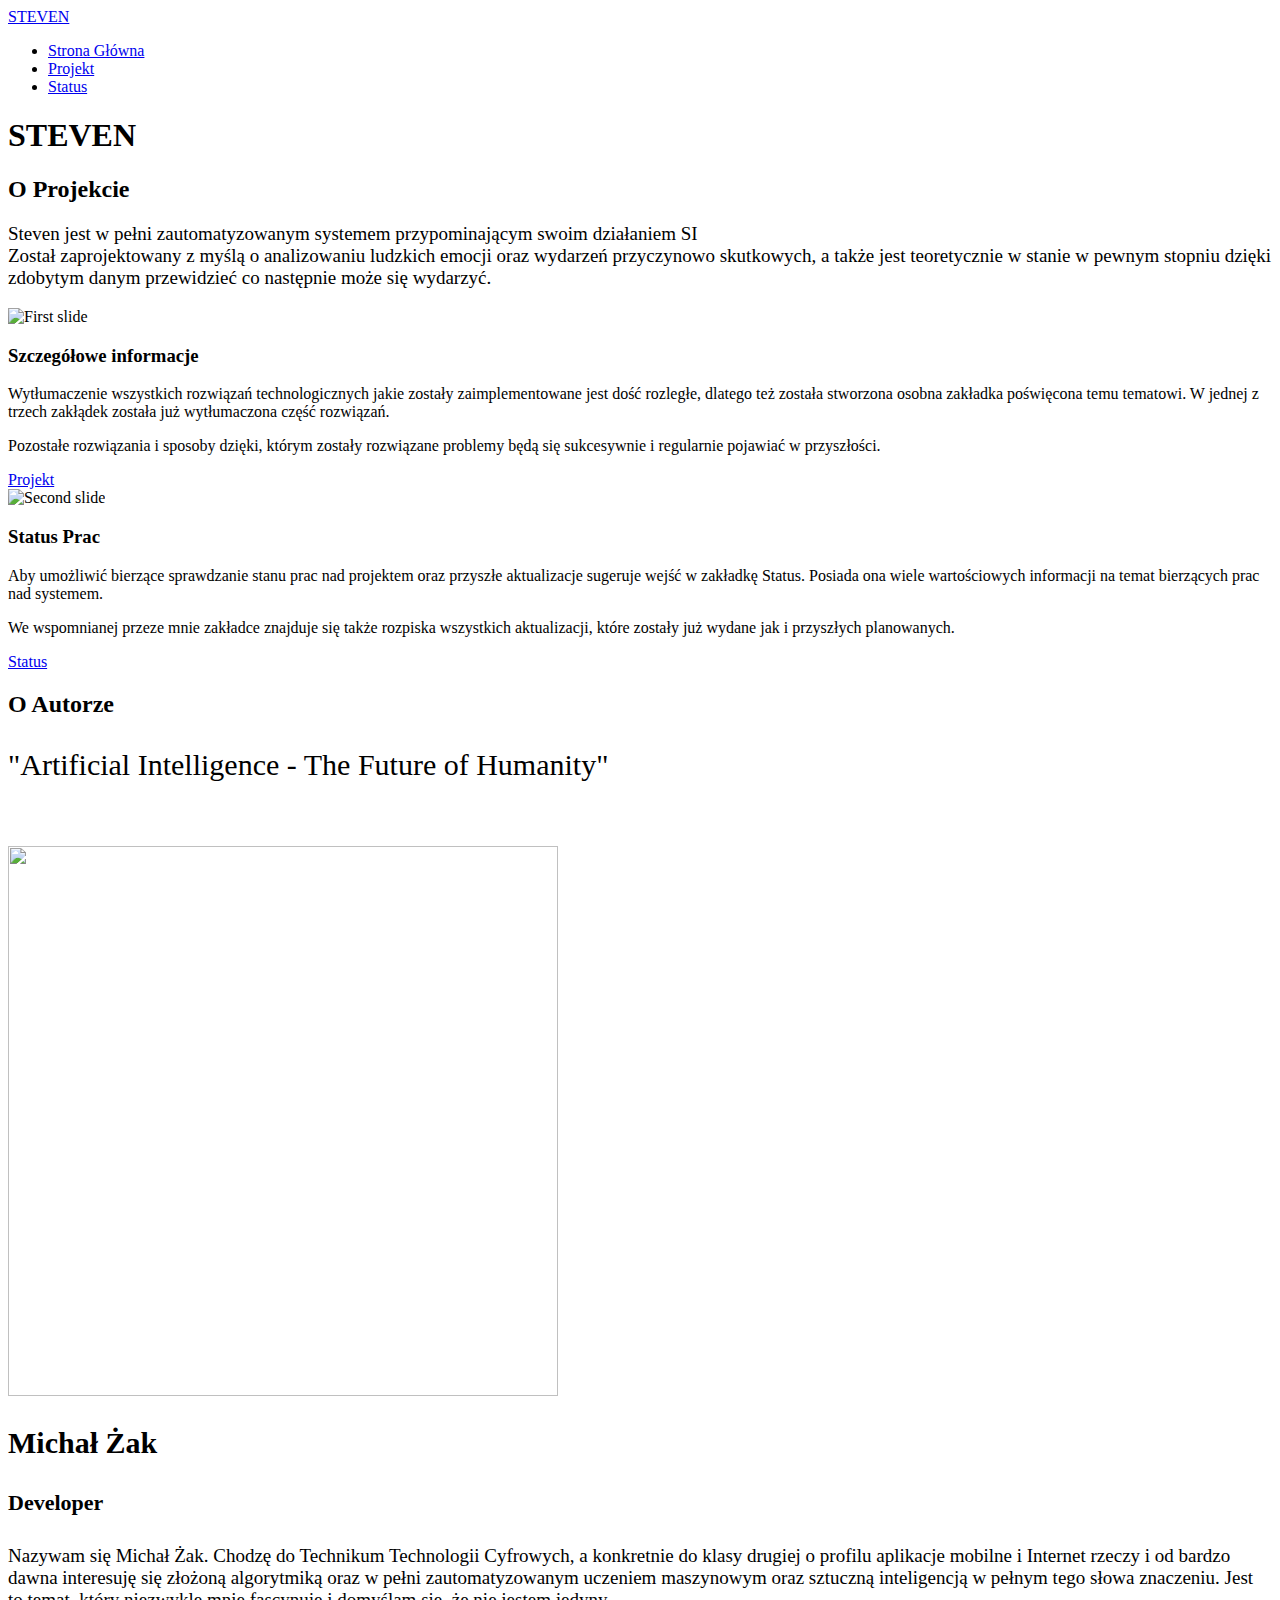
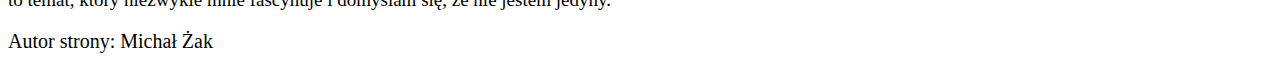
==== Index.html @ 561e8db3 "Update and rename README.md to Index.html" ====
<!DOCTYPE html>
<html lang = "pl">
  <head>
    <meta charset = "UTF-8">
    <meta content = "Michał Żak" name = "author">
    <meta content = "notranslate" name = "google" />
    <meta content = "description" name = "description">
    <meta content = "no" name = "msapplication-tap-highlight">
    <meta content = "IE=edge" http-equiv = "X-UA-Compatible">
    <meta content = "width=device-width,initial-scale=1" name = "viewport"> 
    
    <link rel = "stylesheet" href = "">
    <link rel = "icon" href = "./assets/ICON.png"">
    <link rel = "apple-touch-icon" sizes = "180x180" href = "./assets/ICON.png">

    <title>Steven</title>

    <link href = "./main.550dcf66.css" rel = "stylesheet">
  </head>

  <body> 
  <header>
    <nav class = "navbar navbar-default active"> <div class = "container"> <div class = "navbar-header"> <a class = "navbar-brand" href = "./Index.html" title = "" >STEVEN</a> </div>
        <div class = "collapse navbar-collapse" id = "navbar-collapse">
          <ul class = "nav navbar-nav navbar-right">
            <li><a href = "./Index.html" title = "">Strona Główna</a></li>
            <li><a href = "./Project.html" title = "">Projekt</a></li>
            <li><a href = "./Status.html" title = "">Status</a></li>         
          </ul>
        </div> 
      </div>
    </nav>
  </header>

  <div class = "hero-full-container background-image-container white-text-container">
    <div class = "container">
      <div class = "row">
        <div class = "col-xs-12">
          <h1 style = "font-family:barlow; font-style:light;">STEVEN</h1>          
        </div>
      </div>
    </div>
  </div>

  <div class = "section-container">
    <div class = "container">
      <div class = "row">
        <div class = "col-xs-12 col-md-8 col-md-offset-2">
          <div class = "text-center">
            <h2 style = "font-family:barlow; font-style:light;" >O Projekcie</h2>
            <p style = "font-family:barlow; font-style:light; font-size:19px;" >Steven jest w pełni zautomatyzowanym systemem przypominającym swoim działaniem SI<br>
            Został zaprojektowany z myślą o analizowaniu ludzkich emocji oraz wydarzeń przyczynowo skutkowych, a także jest teoretycznie w stanie w pewnym stopniu dzięki zdobytym danym przewidzieć co następnie może się wydarzyć.<br>
            </p>
          </div>
       </div>
      </div>
    </div>
  </div>

  <div class = "section-container">
    <div class = "container">
      <div class = "row">      
          <div class = "col-xs-12">
            <div id = "carousel-example-generic" class = "carousel carousel-fade slide" data-ride = "carousel">                
                <div class = "carousel-inner" role = "listbox">
                    <div class = "item">
                        <img class = "img-responsive" src = "./assets/IMG-01.png" alt = "First slide">
                        <div class = "carousel-caption card-shadow reveal"> <h3 style = "font-family:barlow; font-style:light;">Szczegółowe informacje</h3>                          
                          <p style = "font-family:barlow; font-style:light;">
                            Wytłumaczenie wszystkich rozwiązań technologicznych jakie zostały zaimplementowane jest dość rozległe, dlatego też została stworzona 
                            osobna zakładka poświęcona temu tematowi. W jednej z trzech zakłądek została już wytłumaczona część rozwiązań.</p>                          
                          <p style = "font-family:barlow; font-style:light;"> Pozostałe rozwiązania i sposoby dzięki, którym zostały rozwiązane problemy będą się sukcesywnie i regularnie pojawiać w przyszłości. </p>
                          <a style = "font-family:barlow; font-style:light;" href = "./Project.html" class = "btn btn-primary" title = "">
                            Projekt
                          </a>
                        </div>
                    </div>
                    <div class = "item active">
                        <img class="img-responsive" src = "./assets/IMG-02.png" alt = "Second slide">
                        <div class="carousel-caption card-shadow reveal"> <h3 style = "font-family:barlow; font-style:light;">Status Prac</h3>
                          <p style = "font-family:barlow; font-style:light;">
                            Aby umożliwić bierzące sprawdzanie stanu prac nad projektem oraz przyszłe aktualizacje sugeruje wejść w zakładkę Status. Posiada ona wiele wartościowych informacji na temat bierzących prac nad systemem.
                          </p>                          
                          <p style = "font-family:barlow; font-style:light;">
                            We wspomnianej przeze mnie zakładce znajduje się także rozpiska wszystkich aktualizacji, które zostały już wydane jak i przyszłych planowanych.
                          </p>
                          <a style = "font-family:barlow; font-style:light;" href = "./Status.html" class = "btn btn-primary" title = "">
                            Status
                          </a>
                        </div>
                    </div>
                </div>               
            </div>           
          </div>          
        </div>      
    </div>
  </div>

  <div class = "section-container">
    <div class = "container text-center">
      <div class = "row section-container-spacer">
        <div class = "col-xs-12 col-md-12">
          <h2 style = "font-family:barlow; font-style:light;">O Autorze</h2>
          <p style = "font-family:barlow; font-size:30px;">"Artificial Intelligence - The Future of Humanity"<br><br></p>
        </div>  
      </div>      
          <img align = "center" height="550" width = "550" src="./assets/IMG-03.png" alt="" class="reveal img-responsive reveal-content image-center">
          <h3 style = "font-family:barlow; font-size:30px;">Michał Żak</h3>
          <h4 style = "font-size:22px;">Developer</h4>
          <p style = "font-family:barlow; font-size:19px;">Nazywam się Michał Żak. Chodzę do Technikum Technologii Cyfrowych, a konkretnie do klasy drugiej o profilu aplikacje mobilne i Internet rzeczy i od bardzo dawna interesuję się złożoną algorytmiką oraz w pełni zautomatyzowanym uczeniem maszynowym oraz sztuczną inteligencją w pełnym tego słowa znaczeniu. Jest to temat, który niezwykle mnie fascynuje i domyślam się, że nie jestem jedyny.</p>
          
    </div>
  </div>

<script>
  document.addEventListener("DOMContentLoaded", function (event) {
    navbarFixedTopAnimation();
  });
</script>

<footer class="footer-container white-text-container">
  <div class="container">
    <div class="row">     
      <div class="col-xs-12">

        <div class="row">
          <div class="col-xs-12 col-sm-7">
            <p><small style = "font-family:barlow; font-size: 20px;">Autor strony: Michał Żak</small> </p>
          </div>
          </div>
        </div>    
      </div>
    </div>
</footer>

<script>
  document.addEventListener("DOMContentLoaded", function (event) {
    navActivePage();
    scrollRevelation('.reveal');
  });
</script> <script type="text/javascript" src="./main.0cf8b554.js"></script></body>
</html>
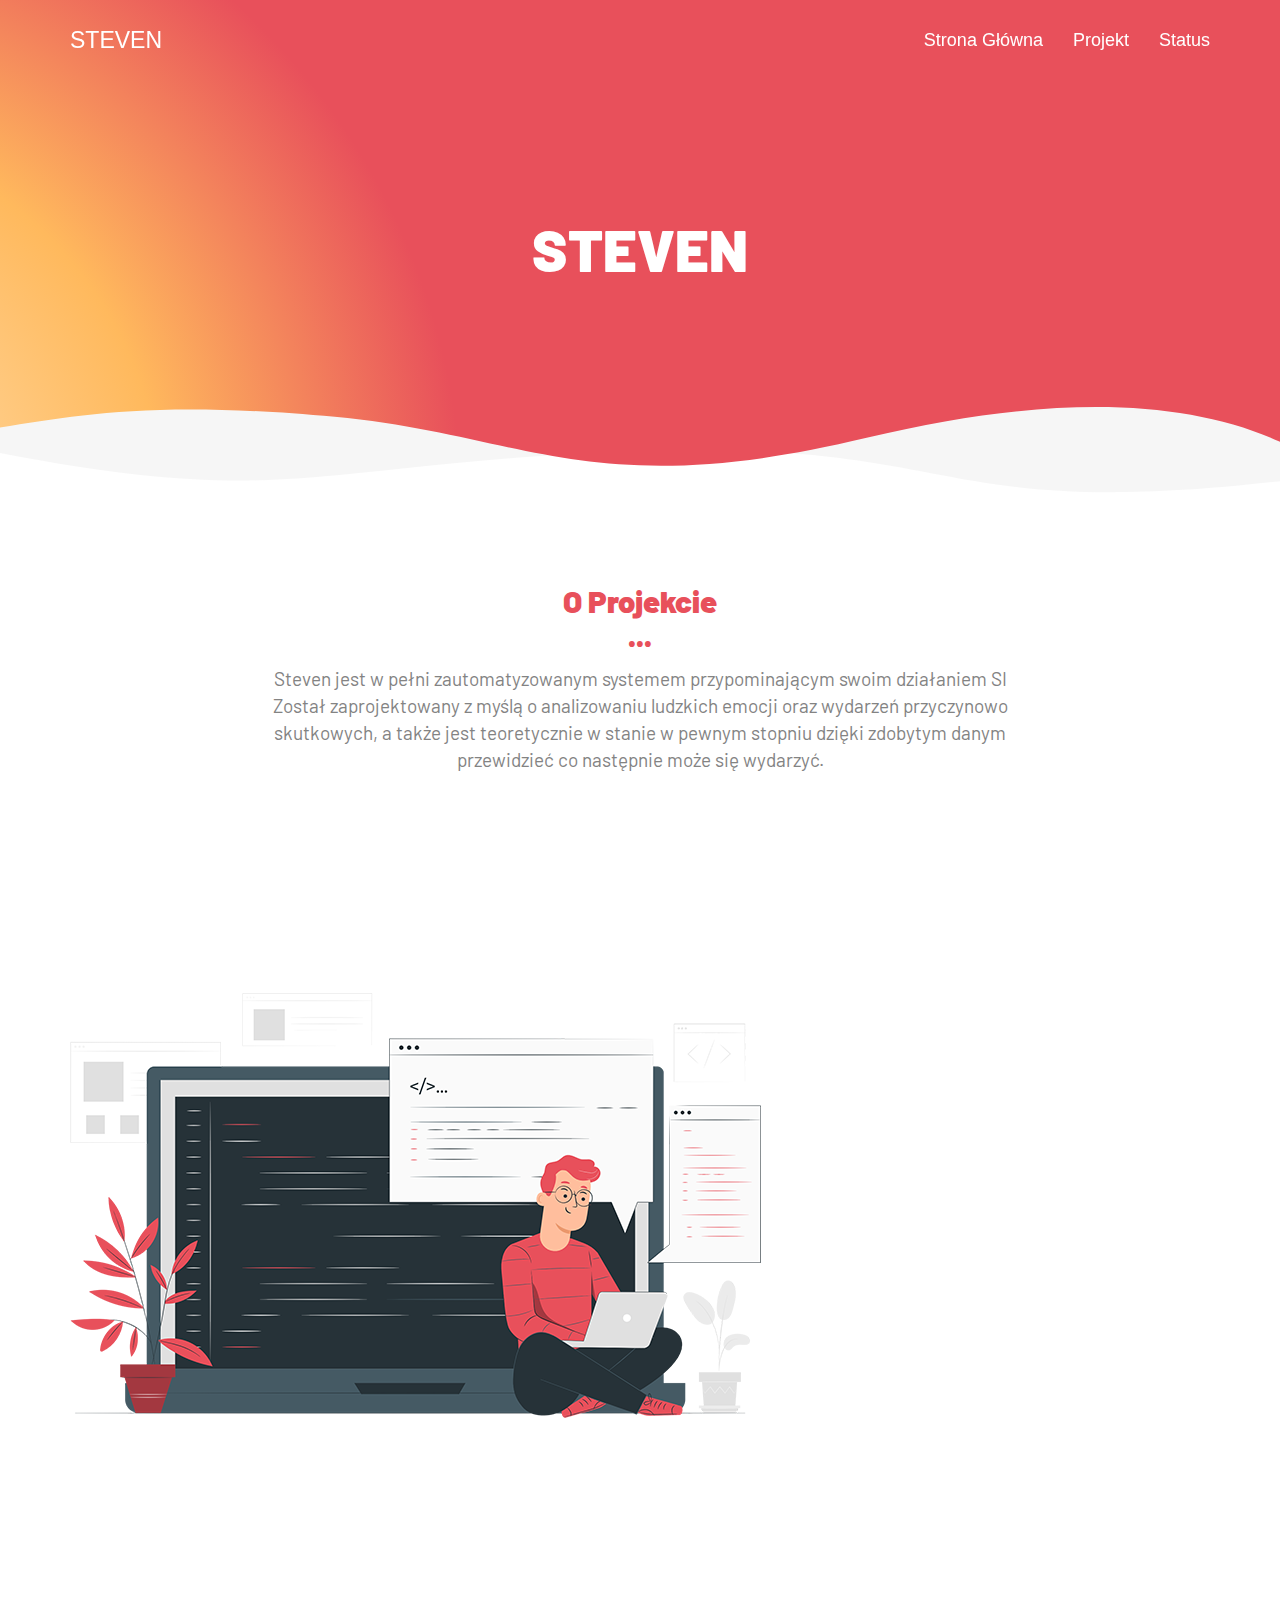
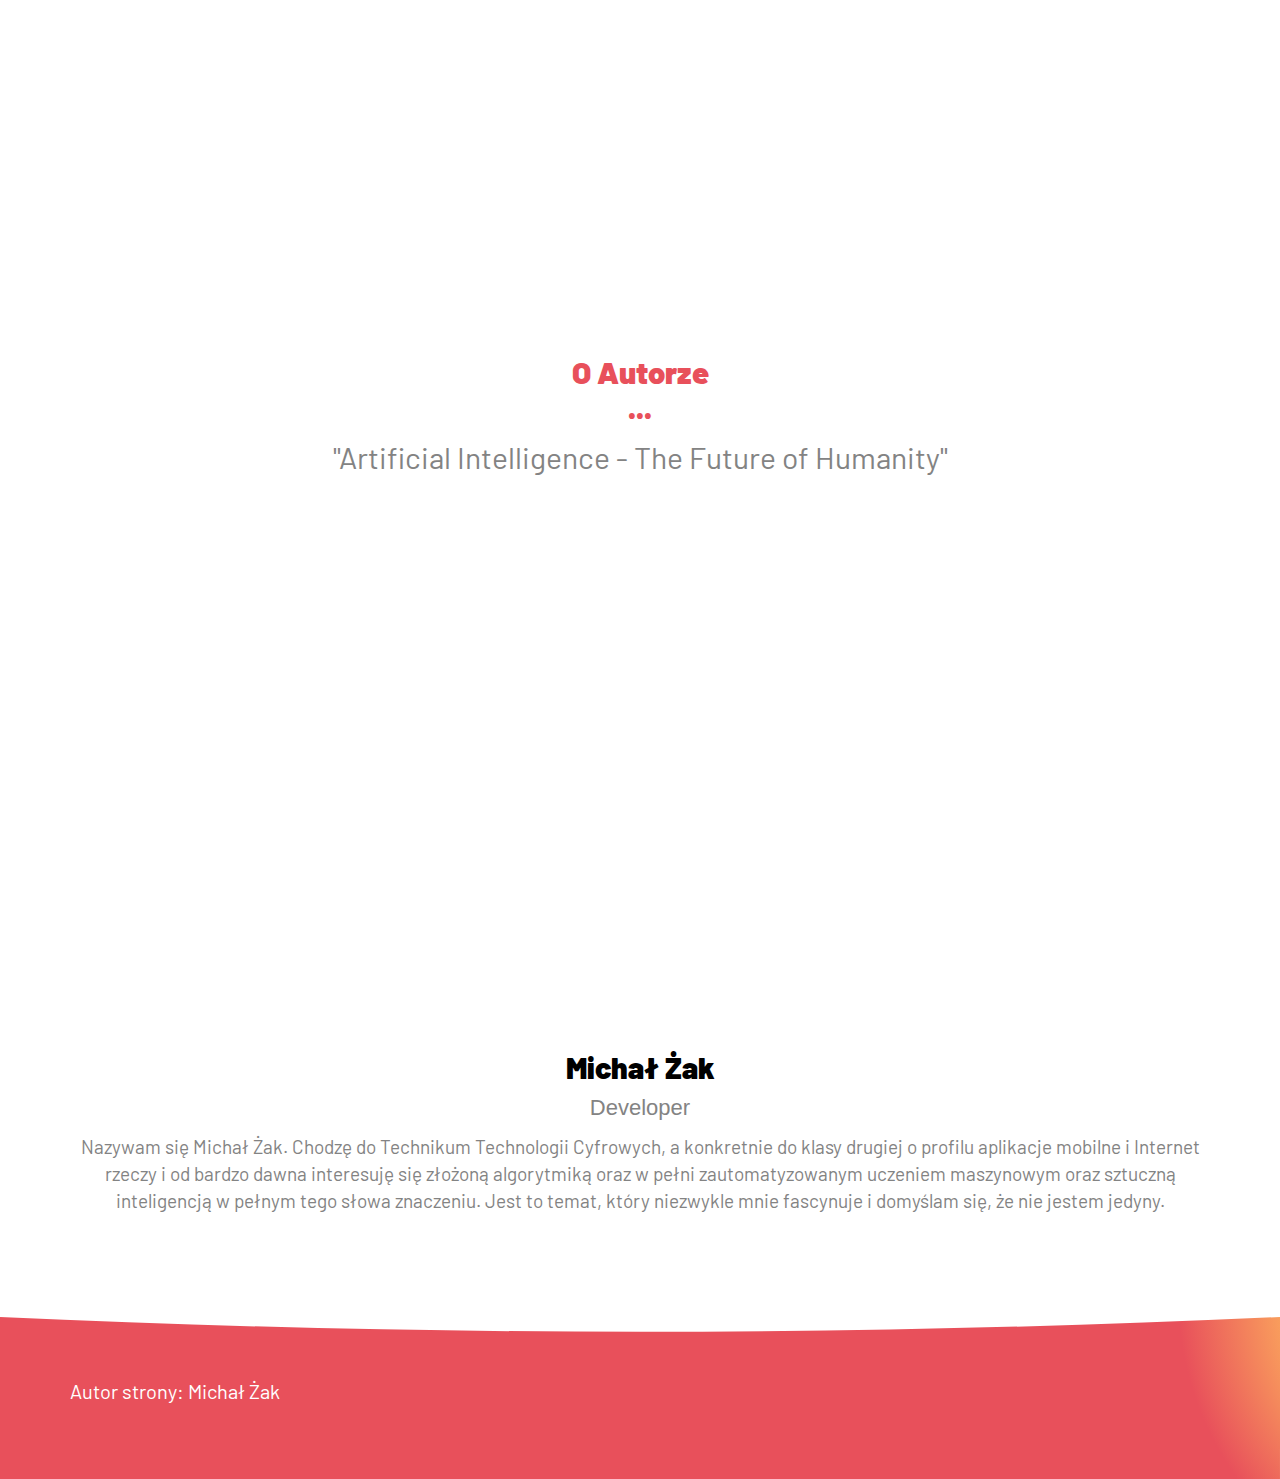
==== commit d27e958e: "13.02.2021" ====
--- a/Index.html
+++ b/Index.html
@@ -10,7 +10,7 @@
     <meta content = "width=device-width,initial-scale=1" name = "viewport"> 
     
     <link rel = "stylesheet" href = "">
-    <link rel = "icon" href = "./assets/ICON.png"">
+    <link rel = "icon" href = "./assets/ICON.png">
     <link rel = "apple-touch-icon" sizes = "180x180" href = "./assets/ICON.png">
 
     <title>Steven</title>
@@ -139,4 +139,4 @@
     scrollRevelation('.reveal');
   });
 </script> <script type="text/javascript" src="./main.0cf8b554.js"></script></body>
-</html>
+</html>--- a/main.550dcf66.css
+++ b/main.550dcf66.css
@@ -0,0 +1,9 @@
+@import url(https://fonts.googleapis.com/css2?family=Barlow&display=swap);/*!
+ * Bootstrap v3.3.7 (http://getbootstrap.com)
+ * Copyright 2011-2016 Twitter, Inc.
+ * Licensed under MIT (https://github.com/twbs/bootstrap/blob/master/LICENSE)
+ */
+/*! normalize.css v3.0.3 | MIT License | github.com/necolas/normalize.css */html{font-family:sans-serif;-ms-text-size-adjust:100%;-webkit-text-size-adjust:100%}body{margin:0}article,aside,details,figcaption,figure,footer,header,hgroup,main,menu,nav,section,summary{display:block}audio,canvas,progress,video{display:inline-block;vertical-align:baseline}audio:not([controls]){display:none;height:0}[hidden],template{display:none}a{background-color:transparent}a:active,a:hover{outline:0}abbr[title]{border-bottom:1px dotted}b,strong{font-weight:700}dfn{font-style:italic}h1{font-size:2em;margin:.67em 0}mark{background:#ff0;color:#000}small{font-size:80%}sub,sup{font-size:75%;line-height:0;position:relative;vertical-align:baseline}sup{top:-.5em}sub{bottom:-.25em}img{border:0}svg:not(:root){overflow:hidden}figure{margin:1em 40px}hr{box-sizing:content-box;height:0}pre{overflow:auto}code,kbd,pre,samp{font-family:monospace,monospace;font-size:1em}button,input,optgroup,select,textarea{color:inherit;font:inherit;margin:0}button{overflow:visible}button,select{text-transform:none}button,html input[type=button],input[type=reset],input[type=submit]{-webkit-appearance:button;cursor:pointer}button[disabled],html input[disabled]{cursor:default}button::-moz-focus-inner,input::-moz-focus-inner{border:0;padding:0}input{line-height:normal}input[type=checkbox],input[type=radio]{box-sizing:border-box;padding:0}input[type=number]::-webkit-inner-spin-button,input[type=number]::-webkit-outer-spin-button{height:auto}input[type=search]{-webkit-appearance:textfield;box-sizing:content-box}input[type=search]::-webkit-search-cancel-button,input[type=search]::-webkit-search-decoration{-webkit-appearance:none}fieldset{border:1px solid silver;margin:0 2px;padding:.35em .625em .75em}textarea{overflow:auto}optgroup{font-weight:700}table{border-collapse:collapse;border-spacing:0}td,th{padding:0}
+
+/*! Source: https://github.com/h5bp/html5-boilerplate/blob/master/src/css/main.css */@media print{*,:after,:before{background:transparent!important;color:#000!important;box-shadow:none!important;text-shadow:none!important}a,a:visited{text-decoration:underline}a[href]:after{content:" (" attr(href) ")"}abbr[title]:after{content:" (" attr(title) ")"}a[href^="#"]:after,a[href^="javascript:"]:after{content:""}blockquote,pre{border:1px solid #999;page-break-inside:avoid}thead{display:table-header-group}img,tr{page-break-inside:avoid}img{max-width:100%!important}h2,h3,p{orphans:3;widows:3}h2,h3{page-break-after:avoid}.navbar{display:none}.btn>.caret,.dropup>.btn>.caret{border-top-color:#000!important}.label{border:1px solid #000}.table{border-collapse:collapse!important}.table td,.table th{background-color:#fff!important}.table-bordered td,.table-bordered th{border:1px solid #ddd!important}}*,:after,:before{-webkit-box-sizing:border-box;-moz-box-sizing:border-box;box-sizing:border-box}html{font-size:10px;-webkit-tap-highlight-color:transparent}body{font-family:Hind Siliguri,Helvetica,Arial,sans-serif;font-size:18px;line-height:1.42857;color:#838383;background-color:#fff}button,input,select,textarea{font-family:inherit;font-size:inherit;line-height:inherit}a{color:#e8505b;text-decoration:none}a:focus,a:hover{color:#e8505b;text-decoration:underline}a:focus{outline:5px auto -webkit-focus-ring-color;outline-offset:-2px}figure{margin:0}img{vertical-align:middle}.img-responsive{display:block;max-width:100%;height:auto}.img-rounded{border-radius:4px}.img-thumbnail{padding:4px;line-height:1.42857;background-color:#e8505b;border:1px solid #ddd;border-radius:2px;-webkit-transition:all .2s ease-in-out;-o-transition:all .2s ease-in-out;transition:all .2s ease-in-out;display:inline-block;max-width:100%;height:auto}.img-circle{border-radius:50%}hr{margin-top:25px;margin-bottom:25px;border:0;border-top:1px solid #eee}.sr-only{position:absolute;width:1px;height:1px;margin:-1px;padding:0;overflow:hidden;clip:rect(0,0,0,0);border:0}.sr-only-focusable:active,.sr-only-focusable:focus{position:static;width:auto;height:auto;margin:0;overflow:visible;clip:auto}[role=button]{cursor:pointer}.h1,.h2,.h3,.h4,.h5,.h6,h1,h2,h3,h4,h5,h6{font-family:Martel,Times New Roman,Times,serif;font-weight:900;line-height:1.1;color:#e8505b}.h1 .small,.h1 small,.h2 .small,.h2 small,.h3 .small,.h3 small,.h4 .small,.h4 small,.h5 .small,.h5 small,.h6 .small,.h6 small,h1 .small,h1 small,h2 .small,h2 small,h3 .small,h3 small,h4 .small,h4 small,h5 .small,h5 small,h6 .small,h6 small{font-weight:400;line-height:1;color:#777}.h1,.h2,.h3,h1,h2,h3{margin-top:25px;margin-bottom:12.5px}.h1 .small,.h1 small,.h2 .small,.h2 small,.h3 .small,.h3 small,h1 .small,h1 small,h2 .small,h2 small,h3 .small,h3 small{font-size:65%}.h4,.h5,.h6,h4,h5,h6{margin-top:12.5px;margin-bottom:12.5px}.h4 .small,.h4 small,.h5 .small,.h5 small,.h6 .small,.h6 small,h4 .small,h4 small,h5 .small,h5 small,h6 .small,h6 small{font-size:75%}.h1,h1{font-size:59px}.h2,h2{font-size:31px}.h3,h3{font-size:24px}.h4,.h5,h4,h5{font-size:18px}.h6,h6{font-size:16px}p{margin:0 0 12.5px}.lead{margin-bottom:25px;font-size:20px;font-weight:300;line-height:1.4}@media (min-width:768px){.lead{font-size:27px}}.small,small{font-size:77%}.mark,mark{background-color:#fcf8e3;padding:.2em}.text-left{text-align:left}.text-right{text-align:right}.text-center{text-align:center}.text-justify{text-align:justify}.text-nowrap{white-space:nowrap}.text-lowercase{text-transform:lowercase}.initialism,.text-uppercase{text-transform:uppercase}.text-capitalize{text-transform:capitalize}.text-muted{color:#777}.text-primary{color:#e8505b}a.text-primary:focus,a.text-primary:hover{color:#e8505b}.text-success{color:#fff}a.text-success:focus,a.text-success:hover{color:#e6e6e6}.text-info{color:#31708f}a.text-info:focus,a.text-info:hover{color:#245269}.text-warning{color:#8a6d3b}a.text-warning:focus,a.text-warning:hover{color:#66512c}.text-danger{color:#fff}a.text-danger:focus,a.text-danger:hover{color:#e6e6e6}.bg-primary{color:#fff;background-color:#e8505b}a.bg-primary:focus,a.bg-primary:hover{background-color:#e8505b}.bg-success{background-color:#08005f}a.bg-success:focus,a.bg-success:hover{background-color:#04002c}.bg-info{background-color:#d9edf7}a.bg-info:focus,a.bg-info:hover{background-color:#afd9ee}.bg-warning{background-color:#fcf8e3}a.bg-warning:focus,a.bg-warning:hover{background-color:#f7ecb5}.bg-danger{background-color:#ca044b}a.bg-danger:focus,a.bg-danger:hover{background-color:#980338}.page-header{padding-bottom:11.5px;margin:50px 0 25px;border-bottom:1px solid #eee}ol,ul{margin-top:0;margin-bottom:12.5px}ol ol,ol ul,ul ol,ul ul{margin-bottom:0}.list-inline,.list-unstyled{padding-left:0;list-style:none}.list-inline{margin-left:-5px}.list-inline>li{display:inline-block;padding-left:5px;padding-right:5px}dl{margin-top:0;margin-bottom:25px}dd,dt{line-height:1.42857}dt{font-weight:700}dd{margin-left:0}.dl-horizontal dd:after,.dl-horizontal dd:before{content:" ";display:table}.dl-horizontal dd:after{clear:both}@media (min-width:768px){.dl-horizontal dt{float:left;width:160px;clear:left;text-align:right;overflow:hidden;text-overflow:ellipsis;white-space:nowrap}.dl-horizontal dd{margin-left:180px}}abbr[data-original-title],abbr[title]{cursor:help;border-bottom:1px dotted #777}.initialism{font-size:90%}blockquote{padding:12.5px 25px;margin:0 0 25px;font-size:22.5px;border-left:5px solid #eee}blockquote ol:last-child,blockquote p:last-child,blockquote ul:last-child{margin-bottom:0}blockquote .small,blockquote footer,blockquote small{display:block;font-size:80%;line-height:1.42857;color:#777}blockquote .small:before,blockquote footer:before,blockquote small:before{content:"\2014   \A0"}.blockquote-reverse,blockquote.pull-right{padding-right:15px;padding-left:0;border-right:5px solid #eee;border-left:0;text-align:right}.blockquote-reverse .small:before,.blockquote-reverse footer:before,.blockquote-reverse small:before,blockquote.pull-right .small:before,blockquote.pull-right footer:before,blockquote.pull-right small:before{content:""}.blockquote-reverse .small:after,.blockquote-reverse footer:after,.blockquote-reverse small:after,blockquote.pull-right .small:after,blockquote.pull-right footer:after,blockquote.pull-right small:after{content:"\A0   \2014"}address{margin-bottom:25px;font-style:normal;line-height:1.42857}code,kbd,pre,samp{font-family:Menlo,Monaco,Consolas,Courier New,monospace}code{color:#c7254e;background-color:#f9f2f4}code,kbd{padding:2px 4px;font-size:90%;border-radius:2px}kbd{color:#fff;background-color:#333;box-shadow:inset 0 -1px 0 rgba(0,0,0,.25)}kbd kbd{padding:0;font-size:100%;font-weight:700;box-shadow:none}pre{display:block;padding:12px;margin:0 0 12.5px;font-size:17px;line-height:1.42857;word-break:break-all;word-wrap:break-word;color:#333;background-color:#f5f5f5;border:1px solid #ccc;border-radius:2px}pre code{padding:0;font-size:inherit;color:inherit;white-space:pre-wrap;background-color:transparent;border-radius:0}.pre-scrollable{max-height:340px;overflow-y:scroll}.container{margin-right:auto;margin-left:auto;padding-left:15px;padding-right:15px}.container:after,.container:before{content:" ";display:table}.container:after{clear:both}@media (min-width:768px){.container{width:750px}}@media (min-width:992px){.container{width:970px}}@media (min-width:1200px){.container{width:1170px}}.container-fluid{margin-right:auto;margin-left:auto;padding-left:15px;padding-right:15px}.container-fluid:after,.container-fluid:before{content:" ";display:table}.container-fluid:after{clear:both}.row{margin-left:-15px;margin-right:-15px}.row:after,.row:before{content:" ";display:table}.row:after{clear:both}.col-lg-1,.col-lg-2,.col-lg-3,.col-lg-4,.col-lg-5,.col-lg-6,.col-lg-7,.col-lg-8,.col-lg-9,.col-lg-10,.col-lg-11,.col-lg-12,.col-md-1,.col-md-2,.col-md-3,.col-md-4,.col-md-5,.col-md-6,.col-md-7,.col-md-8,.col-md-9,.col-md-10,.col-md-11,.col-md-12,.col-sm-1,.col-sm-2,.col-sm-3,.col-sm-4,.col-sm-5,.col-sm-6,.col-sm-7,.col-sm-8,.col-sm-9,.col-sm-10,.col-sm-11,.col-sm-12,.col-xs-1,.col-xs-2,.col-xs-3,.col-xs-4,.col-xs-5,.col-xs-6,.col-xs-7,.col-xs-8,.col-xs-9,.col-xs-10,.col-xs-11,.col-xs-12{position:relative;min-height:1px;padding-left:15px;padding-right:15px}.col-xs-1,.col-xs-2,.col-xs-3,.col-xs-4,.col-xs-5,.col-xs-6,.col-xs-7,.col-xs-8,.col-xs-9,.col-xs-10,.col-xs-11,.col-xs-12{float:left}.col-xs-1{width:8.33333%}.col-xs-2{width:16.66667%}.col-xs-3{width:25%}.col-xs-4{width:33.33333%}.col-xs-5{width:41.66667%}.col-xs-6{width:50%}.col-xs-7{width:58.33333%}.col-xs-8{width:66.66667%}.col-xs-9{width:75%}.col-xs-10{width:83.33333%}.col-xs-11{width:91.66667%}.col-xs-12{width:100%}.col-xs-pull-0{right:auto}.col-xs-pull-1{right:8.33333%}.col-xs-pull-2{right:16.66667%}.col-xs-pull-3{right:25%}.col-xs-pull-4{right:33.33333%}.col-xs-pull-5{right:41.66667%}.col-xs-pull-6{right:50%}.col-xs-pull-7{right:58.33333%}.col-xs-pull-8{right:66.66667%}.col-xs-pull-9{right:75%}.col-xs-pull-10{right:83.33333%}.col-xs-pull-11{right:91.66667%}.col-xs-pull-12{right:100%}.col-xs-push-0{left:auto}.col-xs-push-1{left:8.33333%}.col-xs-push-2{left:16.66667%}.col-xs-push-3{left:25%}.col-xs-push-4{left:33.33333%}.col-xs-push-5{left:41.66667%}.col-xs-push-6{left:50%}.col-xs-push-7{left:58.33333%}.col-xs-push-8{left:66.66667%}.col-xs-push-9{left:75%}.col-xs-push-10{left:83.33333%}.col-xs-push-11{left:91.66667%}.col-xs-push-12{left:100%}.col-xs-offset-0{margin-left:0}.col-xs-offset-1{margin-left:8.33333%}.col-xs-offset-2{margin-left:16.66667%}.col-xs-offset-3{margin-left:25%}.col-xs-offset-4{margin-left:33.33333%}.col-xs-offset-5{margin-left:41.66667%}.col-xs-offset-6{margin-left:50%}.col-xs-offset-7{margin-left:58.33333%}.col-xs-offset-8{margin-left:66.66667%}.col-xs-offset-9{margin-left:75%}.col-xs-offset-10{margin-left:83.33333%}.col-xs-offset-11{margin-left:91.66667%}.col-xs-offset-12{margin-left:100%}@media (min-width:768px){.col-sm-1,.col-sm-2,.col-sm-3,.col-sm-4,.col-sm-5,.col-sm-6,.col-sm-7,.col-sm-8,.col-sm-9,.col-sm-10,.col-sm-11,.col-sm-12{float:left}.col-sm-1{width:8.33333%}.col-sm-2{width:16.66667%}.col-sm-3{width:25%}.col-sm-4{width:33.33333%}.col-sm-5{width:41.66667%}.col-sm-6{width:50%}.col-sm-7{width:58.33333%}.col-sm-8{width:66.66667%}.col-sm-9{width:75%}.col-sm-10{width:83.33333%}.col-sm-11{width:91.66667%}.col-sm-12{width:100%}.col-sm-pull-0{right:auto}.col-sm-pull-1{right:8.33333%}.col-sm-pull-2{right:16.66667%}.col-sm-pull-3{right:25%}.col-sm-pull-4{right:33.33333%}.col-sm-pull-5{right:41.66667%}.col-sm-pull-6{right:50%}.col-sm-pull-7{right:58.33333%}.col-sm-pull-8{right:66.66667%}.col-sm-pull-9{right:75%}.col-sm-pull-10{right:83.33333%}.col-sm-pull-11{right:91.66667%}.col-sm-pull-12{right:100%}.col-sm-push-0{left:auto}.col-sm-push-1{left:8.33333%}.col-sm-push-2{left:16.66667%}.col-sm-push-3{left:25%}.col-sm-push-4{left:33.33333%}.col-sm-push-5{left:41.66667%}.col-sm-push-6{left:50%}.col-sm-push-7{left:58.33333%}.col-sm-push-8{left:66.66667%}.col-sm-push-9{left:75%}.col-sm-push-10{left:83.33333%}.col-sm-push-11{left:91.66667%}.col-sm-push-12{left:100%}.col-sm-offset-0{margin-left:0}.col-sm-offset-1{margin-left:8.33333%}.col-sm-offset-2{margin-left:16.66667%}.col-sm-offset-3{margin-left:25%}.col-sm-offset-4{margin-left:33.33333%}.col-sm-offset-5{margin-left:41.66667%}.col-sm-offset-6{margin-left:50%}.col-sm-offset-7{margin-left:58.33333%}.col-sm-offset-8{margin-left:66.66667%}.col-sm-offset-9{margin-left:75%}.col-sm-offset-10{margin-left:83.33333%}.col-sm-offset-11{margin-left:91.66667%}.col-sm-offset-12{margin-left:100%}}@media (min-width:992px){.col-md-1,.col-md-2,.col-md-3,.col-md-4,.col-md-5,.col-md-6,.col-md-7,.col-md-8,.col-md-9,.col-md-10,.col-md-11,.col-md-12{float:left}.col-md-1{width:8.33333%}.col-md-2{width:16.66667%}.col-md-3{width:25%}.col-md-4{width:33.33333%}.col-md-5{width:41.66667%}.col-md-6{width:50%}.col-md-7{width:58.33333%}.col-md-8{width:66.66667%}.col-md-9{width:75%}.col-md-10{width:83.33333%}.col-md-11{width:91.66667%}.col-md-12{width:100%}.col-md-pull-0{right:auto}.col-md-pull-1{right:8.33333%}.col-md-pull-2{right:16.66667%}.col-md-pull-3{right:25%}.col-md-pull-4{right:33.33333%}.col-md-pull-5{right:41.66667%}.col-md-pull-6{right:50%}.col-md-pull-7{right:58.33333%}.col-md-pull-8{right:66.66667%}.col-md-pull-9{right:75%}.col-md-pull-10{right:83.33333%}.col-md-pull-11{right:91.66667%}.col-md-pull-12{right:100%}.col-md-push-0{left:auto}.col-md-push-1{left:8.33333%}.col-md-push-2{left:16.66667%}.col-md-push-3{left:25%}.col-md-push-4{left:33.33333%}.col-md-push-5{left:41.66667%}.col-md-push-6{left:50%}.col-md-push-7{left:58.33333%}.col-md-push-8{left:66.66667%}.col-md-push-9{left:75%}.col-md-push-10{left:83.33333%}.col-md-push-11{left:91.66667%}.col-md-push-12{left:100%}.col-md-offset-0{margin-left:0}.col-md-offset-1{margin-left:8.33333%}.col-md-offset-2{margin-left:16.66667%}.col-md-offset-3{margin-left:25%}.col-md-offset-4{margin-left:33.33333%}.col-md-offset-5{margin-left:41.66667%}.col-md-offset-6{margin-left:50%}.col-md-offset-7{margin-left:58.33333%}.col-md-offset-8{margin-left:66.66667%}.col-md-offset-9{margin-left:75%}.col-md-offset-10{margin-left:83.33333%}.col-md-offset-11{margin-left:91.66667%}.col-md-offset-12{margin-left:100%}}@media (min-width:1200px){.col-lg-1,.col-lg-2,.col-lg-3,.col-lg-4,.col-lg-5,.col-lg-6,.col-lg-7,.col-lg-8,.col-lg-9,.col-lg-10,.col-lg-11,.col-lg-12{float:left}.col-lg-1{width:8.33333%}.col-lg-2{width:16.66667%}.col-lg-3{width:25%}.col-lg-4{width:33.33333%}.col-lg-5{width:41.66667%}.col-lg-6{width:50%}.col-lg-7{width:58.33333%}.col-lg-8{width:66.66667%}.col-lg-9{width:75%}.col-lg-10{width:83.33333%}.col-lg-11{width:91.66667%}.col-lg-12{width:100%}.col-lg-pull-0{right:auto}.col-lg-pull-1{right:8.33333%}.col-lg-pull-2{right:16.66667%}.col-lg-pull-3{right:25%}.col-lg-pull-4{right:33.33333%}.col-lg-pull-5{right:41.66667%}.col-lg-pull-6{right:50%}.col-lg-pull-7{right:58.33333%}.col-lg-pull-8{right:66.66667%}.col-lg-pull-9{right:75%}.col-lg-pull-10{right:83.33333%}.col-lg-pull-11{right:91.66667%}.col-lg-pull-12{right:100%}.col-lg-push-0{left:auto}.col-lg-push-1{left:8.33333%}.col-lg-push-2{left:16.66667%}.col-lg-push-3{left:25%}.col-lg-push-4{left:33.33333%}.col-lg-push-5{left:41.66667%}.col-lg-push-6{left:50%}.col-lg-push-7{left:58.33333%}.col-lg-push-8{left:66.66667%}.col-lg-push-9{left:75%}.col-lg-push-10{left:83.33333%}.col-lg-push-11{left:91.66667%}.col-lg-push-12{left:100%}.col-lg-offset-0{margin-left:0}.col-lg-offset-1{margin-left:8.33333%}.col-lg-offset-2{margin-left:16.66667%}.col-lg-offset-3{margin-left:25%}.col-lg-offset-4{margin-left:33.33333%}.col-lg-offset-5{margin-left:41.66667%}.col-lg-offset-6{margin-left:50%}.col-lg-offset-7{margin-left:58.33333%}.col-lg-offset-8{margin-left:66.66667%}.col-lg-offset-9{margin-left:75%}.col-lg-offset-10{margin-left:83.33333%}.col-lg-offset-11{margin-left:91.66667%}.col-lg-offset-12{margin-left:100%}}table{background-color:transparent}caption{padding-top:8px;padding-bottom:8px;color:#777}caption,th{text-align:left}.table{width:100%;max-width:100%;margin-bottom:25px}.table>tbody>tr>td,.table>tbody>tr>th,.table>tfoot>tr>td,.table>tfoot>tr>th,.table>thead>tr>td,.table>thead>tr>th{padding:8px;line-height:1.42857;vertical-align:top;border-top:1px solid #ddd}.table>thead>tr>th{vertical-align:bottom;border-bottom:2px solid #ddd}.table>caption+thead>tr:first-child>td,.table>caption+thead>tr:first-child>th,.table>colgroup+thead>tr:first-child>td,.table>colgroup+thead>tr:first-child>th,.table>thead:first-child>tr:first-child>td,.table>thead:first-child>tr:first-child>th{border-top:0}.table>tbody+tbody{border-top:2px solid #ddd}.table .table{background-color:#fff}.table-condensed>tbody>tr>td,.table-condensed>tbody>tr>th,.table-condensed>tfoot>tr>td,.table-condensed>tfoot>tr>th,.table-condensed>thead>tr>td,.table-condensed>thead>tr>th{padding:5px}.table-bordered,.table-bordered>tbody>tr>td,.table-bordered>tbody>tr>th,.table-bordered>tfoot>tr>td,.table-bordered>tfoot>tr>th,.table-bordered>thead>tr>td,.table-bordered>thead>tr>th{border:1px solid #ddd}.table-bordered>thead>tr>td,.table-bordered>thead>tr>th{border-bottom-width:2px}.table-striped>tbody>tr:nth-of-type(odd){background-color:#f9f9f9}.table-hover>tbody>tr:hover{background-color:#f5f5f5}table col[class*=col-]{position:static;float:none;display:table-column}table td[class*=col-],table th[class*=col-]{position:static;float:none;display:table-cell}.table>tbody>tr.active>td,.table>tbody>tr.active>th,.table>tbody>tr>td.active,.table>tbody>tr>th.active,.table>tfoot>tr.active>td,.table>tfoot>tr.active>th,.table>tfoot>tr>td.active,.table>tfoot>tr>th.active,.table>thead>tr.active>td,.table>thead>tr.active>th,.table>thead>tr>td.active,.table>thead>tr>th.active{background-color:#f5f5f5}.table-hover>tbody>tr.active:hover>td,.table-hover>tbody>tr.active:hover>th,.table-hover>tbody>tr:hover>.active,.table-hover>tbody>tr>td.active:hover,.table-hover>tbody>tr>th.active:hover{background-color:#e8e8e8}.table>tbody>tr.success>td,.table>tbody>tr.success>th,.table>tbody>tr>td.success,.table>tbody>tr>th.success,.table>tfoot>tr.success>td,.table>tfoot>tr.success>th,.table>tfoot>tr>td.success,.table>tfoot>tr>th.success,.table>thead>tr.success>td,.table>thead>tr.success>th,.table>thead>tr>td.success,.table>thead>tr>th.success{background-color:#08005f}.table-hover>tbody>tr.success:hover>td,.table-hover>tbody>tr.success:hover>th,.table-hover>tbody>tr:hover>.success,.table-hover>tbody>tr>td.success:hover,.table-hover>tbody>tr>th.success:hover{background-color:#060046}.table>tbody>tr.info>td,.table>tbody>tr.info>th,.table>tbody>tr>td.info,.table>tbody>tr>th.info,.table>tfoot>tr.info>td,.table>tfoot>tr.info>th,.table>tfoot>tr>td.info,.table>tfoot>tr>th.info,.table>thead>tr.info>td,.table>thead>tr.info>th,.table>thead>tr>td.info,.table>thead>tr>th.info{background-color:#d9edf7}.table-hover>tbody>tr.info:hover>td,.table-hover>tbody>tr.info:hover>th,.table-hover>tbody>tr:hover>.info,.table-hover>tbody>tr>td.info:hover,.table-hover>tbody>tr>th.info:hover{background-color:#c4e3f3}.table>tbody>tr.warning>td,.table>tbody>tr.warning>th,.table>tbody>tr>td.warning,.table>tbody>tr>th.warning,.table>tfoot>tr.warning>td,.table>tfoot>tr.warning>th,.table>tfoot>tr>td.warning,.table>tfoot>tr>th.warning,.table>thead>tr.warning>td,.table>thead>tr.warning>th,.table>thead>tr>td.warning,.table>thead>tr>th.warning{background-color:#fcf8e3}.table-hover>tbody>tr.warning:hover>td,.table-hover>tbody>tr.warning:hover>th,.table-hover>tbody>tr:hover>.warning,.table-hover>tbody>tr>td.warning:hover,.table-hover>tbody>tr>th.warning:hover{background-color:#faf2cc}.table>tbody>tr.danger>td,.table>tbody>tr.danger>th,.table>tbody>tr>td.danger,.table>tbody>tr>th.danger,.table>tfoot>tr.danger>td,.table>tfoot>tr.danger>th,.table>tfoot>tr>td.danger,.table>tfoot>tr>th.danger,.table>thead>tr.danger>td,.table>thead>tr.danger>th,.table>thead>tr>td.danger,.table>thead>tr>th.danger{background-color:#ca044b}.table-hover>tbody>tr.danger:hover>td,.table-hover>tbody>tr.danger:hover>th,.table-hover>tbody>tr:hover>.danger,.table-hover>tbody>tr>td.danger:hover,.table-hover>tbody>tr>th.danger:hover{background-color:#b10442}.table-responsive{overflow-x:auto;min-height:.01%}@media screen and (max-width:767px){.table-responsive{width:100%;margin-bottom:18.75px;overflow-y:hidden;-ms-overflow-style:-ms-autohiding-scrollbar;border:1px solid #ddd}.table-responsive>.table{margin-bottom:0}.table-responsive>.table>tbody>tr>td,.table-responsive>.table>tbody>tr>th,.table-responsive>.table>tfoot>tr>td,.table-responsive>.table>tfoot>tr>th,.table-responsive>.table>thead>tr>td,.table-responsive>.table>thead>tr>th{white-space:nowrap}.table-responsive>.table-bordered{border:0}.table-responsive>.table-bordered>tbody>tr>td:first-child,.table-responsive>.table-bordered>tbody>tr>th:first-child,.table-responsive>.table-bordered>tfoot>tr>td:first-child,.table-responsive>.table-bordered>tfoot>tr>th:first-child,.table-responsive>.table-bordered>thead>tr>td:first-child,.table-responsive>.table-bordered>thead>tr>th:first-child{border-left:0}.table-responsive>.table-bordered>tbody>tr>td:last-child,.table-responsive>.table-bordered>tbody>tr>th:last-child,.table-responsive>.table-bordered>tfoot>tr>td:last-child,.table-responsive>.table-bordered>tfoot>tr>th:last-child,.table-responsive>.table-bordered>thead>tr>td:last-child,.table-responsive>.table-bordered>thead>tr>th:last-child{border-right:0}.table-responsive>.table-bordered>tbody>tr:last-child>td,.table-responsive>.table-bordered>tbody>tr:last-child>th,.table-responsive>.table-bordered>tfoot>tr:last-child>td,.table-responsive>.table-bordered>tfoot>tr:last-child>th{border-bottom:0}}fieldset{margin:0;min-width:0}fieldset,legend{padding:0;border:0}legend{display:block;width:100%;margin-bottom:25px;font-size:27px;line-height:inherit;color:#333;border-bottom:1px solid #e5e5e5}label{display:inline-block;max-width:100%;margin-bottom:5px;font-weight:700}input[type=search]{-webkit-box-sizing:border-box;-moz-box-sizing:border-box;box-sizing:border-box}input[type=checkbox],input[type=radio]{margin:4px 0 0;margin-top:1px\9;line-height:normal}input[type=file]{display:block}input[type=range]{display:block;width:100%}select[multiple],select[size]{height:auto}input[type=checkbox]:focus,input[type=file]:focus,input[type=radio]:focus{outline:5px auto -webkit-focus-ring-color;outline-offset:-2px}output{padding-top:13px}.form-control,output{display:block;font-size:18px;line-height:1.42857;color:#555}.form-control{width:100%;height:51px;padding:12px 18px;background-color:#fff;background-image:none;border:1px solid #ddd;border-radius:2px;-webkit-box-shadow:inset 0 1px 1px rgba(0,0,0,.075);box-shadow:inset 0 1px 1px rgba(0,0,0,.075);-webkit-transition:border-color .15s ease-in-out,box-shadow .15s ease-in-out;-o-transition:border-color ease-in-out .15s,box-shadow ease-in-out .15s;transition:border-color .15s ease-in-out,box-shadow .15s ease-in-out}.form-control:focus{border-color:#66afe9;-webkit-box-shadow:inset 0 1px 1px rgba(0,0,0,.075),0 0 8px rgba(102,175,233,.6);box-shadow:inset 0 1px 1px rgba(0,0,0,.075),0 0 8px rgba(102,175,233,.6)}.form-control::-moz-placeholder{color:#999;opacity:1}.form-control:-ms-input-placeholder{color:#999}.form-control::-webkit-input-placeholder{color:#999}.form-control::-ms-expand{border:0;background-color:transparent}.form-control[disabled],.form-control[readonly],fieldset[disabled] .form-control{background-color:#eee;opacity:1}.form-control[disabled],fieldset[disabled] .form-control{cursor:not-allowed}textarea.form-control{height:auto}input[type=search]{-webkit-appearance:none}@media screen and (-webkit-min-device-pixel-ratio:0){input[type=date].form-control,input[type=datetime-local].form-control,input[type=month].form-control,input[type=time].form-control{line-height:51px}.input-group-sm>.input-group-btn>input[type=date].btn,.input-group-sm>.input-group-btn>input[type=datetime-local].btn,.input-group-sm>.input-group-btn>input[type=month].btn,.input-group-sm>.input-group-btn>input[type=time].btn,.input-group-sm>input[type=date].form-control,.input-group-sm>input[type=date].input-group-addon,.input-group-sm>input[type=datetime-local].form-control,.input-group-sm>input[type=datetime-local].input-group-addon,.input-group-sm>input[type=month].form-control,.input-group-sm>input[type=month].input-group-addon,.input-group-sm>input[type=time].form-control,.input-group-sm>input[type=time].input-group-addon,.input-group-sm input[type=date],.input-group-sm input[type=datetime-local],.input-group-sm input[type=month],.input-group-sm input[type=time],input[type=date].input-sm,input[type=datetime-local].input-sm,input[type=month].input-sm,input[type=time].input-sm{line-height:37px}.input-group-lg>.input-group-btn>input[type=date].btn,.input-group-lg>.input-group-btn>input[type=datetime-local].btn,.input-group-lg>.input-group-btn>input[type=month].btn,.input-group-lg>.input-group-btn>input[type=time].btn,.input-group-lg>input[type=date].form-control,.input-group-lg>input[type=date].input-group-addon,.input-group-lg>input[type=datetime-local].form-control,.input-group-lg>input[type=datetime-local].input-group-addon,.input-group-lg>input[type=month].form-control,.input-group-lg>input[type=month].input-group-addon,.input-group-lg>input[type=time].form-control,.input-group-lg>input[type=time].input-group-addon,.input-group-lg input[type=date],.input-group-lg input[type=datetime-local],.input-group-lg input[type=month],.input-group-lg input[type=time],input[type=date].input-lg,input[type=datetime-local].input-lg,input[type=month].input-lg,input[type=time].input-lg{line-height:61px}}.form-group{margin-bottom:15px}.checkbox,.radio{position:relative;display:block;margin-top:10px;margin-bottom:10px}.checkbox label,.radio label{min-height:25px;padding-left:20px;margin-bottom:0;font-weight:400;cursor:pointer}.checkbox-inline input[type=checkbox],.checkbox input[type=checkbox],.radio-inline input[type=radio],.radio input[type=radio]{position:absolute;margin-left:-20px;margin-top:4px\9}.checkbox+.checkbox,.radio+.radio{margin-top:-5px}.checkbox-inline,.radio-inline{position:relative;display:inline-block;padding-left:20px;margin-bottom:0;vertical-align:middle;font-weight:400;cursor:pointer}.checkbox-inline+.checkbox-inline,.radio-inline+.radio-inline{margin-top:0;margin-left:10px}.checkbox-inline.disabled,.checkbox.disabled label,.radio-inline.disabled,.radio.disabled label,fieldset[disabled] .checkbox-inline,fieldset[disabled] .checkbox label,fieldset[disabled] .radio-inline,fieldset[disabled] .radio label,fieldset[disabled] input[type=checkbox],fieldset[disabled] input[type=radio],input[type=checkbox].disabled,input[type=checkbox][disabled],input[type=radio].disabled,input[type=radio][disabled]{cursor:not-allowed}.form-control-static{padding-top:13px;padding-bottom:13px;margin-bottom:0;min-height:43px}.form-control-static.input-lg,.form-control-static.input-sm,.input-group-lg>.form-control-static.form-control,.input-group-lg>.form-control-static.input-group-addon,.input-group-lg>.input-group-btn>.form-control-static.btn,.input-group-sm>.form-control-static.form-control,.input-group-sm>.form-control-static.input-group-addon,.input-group-sm>.input-group-btn>.form-control-static.btn{padding-left:0;padding-right:0}.input-group-sm>.form-control,.input-group-sm>.input-group-addon,.input-group-sm>.input-group-btn>.btn,.input-sm{height:37px;padding:7px 10px;font-size:14px;line-height:1.5;border-radius:2px}.input-group-sm>.input-group-btn>select.btn,.input-group-sm>select.form-control,.input-group-sm>select.input-group-addon,select.input-sm{height:37px;line-height:37px}.input-group-sm>.input-group-btn>select[multiple].btn,.input-group-sm>.input-group-btn>textarea.btn,.input-group-sm>select[multiple].form-control,.input-group-sm>select[multiple].input-group-addon,.input-group-sm>textarea.form-control,.input-group-sm>textarea.input-group-addon,select[multiple].input-sm,textarea.input-sm{height:auto}.form-group-sm .form-control{height:37px;padding:7px 10px;font-size:14px;line-height:1.5;border-radius:2px}.form-group-sm select.form-control{height:37px;line-height:37px}.form-group-sm select[multiple].form-control,.form-group-sm textarea.form-control{height:auto}.form-group-sm .form-control-static{height:37px;min-height:39px;padding:8px 10px;font-size:14px;line-height:1.5}.input-group-lg>.form-control,.input-group-lg>.input-group-addon,.input-group-lg>.input-group-btn>.btn,.input-lg{height:61px;padding:14px 22px;font-size:23px;line-height:1.33333;border-radius:4px}.input-group-lg>.input-group-btn>select.btn,.input-group-lg>select.form-control,.input-group-lg>select.input-group-addon,select.input-lg{height:61px;line-height:61px}.input-group-lg>.input-group-btn>select[multiple].btn,.input-group-lg>.input-group-btn>textarea.btn,.input-group-lg>select[multiple].form-control,.input-group-lg>select[multiple].input-group-addon,.input-group-lg>textarea.form-control,.input-group-lg>textarea.input-group-addon,select[multiple].input-lg,textarea.input-lg{height:auto}.form-group-lg .form-control{height:61px;padding:14px 22px;font-size:23px;line-height:1.33333;border-radius:4px}.form-group-lg select.form-control{height:61px;line-height:61px}.form-group-lg select[multiple].form-control,.form-group-lg textarea.form-control{height:auto}.form-group-lg .form-control-static{height:61px;min-height:48px;padding:15px 22px;font-size:23px;line-height:1.33333}.has-feedback{position:relative}.has-feedback .form-control{padding-right:63.75px}.form-control-feedback{position:absolute;top:0;right:0;z-index:2;display:block;width:51px;height:51px;line-height:51px;text-align:center;pointer-events:none}.form-group-lg .form-control+.form-control-feedback,.input-group-lg+.form-control-feedback,.input-group-lg>.form-control+.form-control-feedback,.input-group-lg>.input-group-addon+.form-control-feedback,.input-group-lg>.input-group-btn>.btn+.form-control-feedback,.input-lg+.form-control-feedback{width:61px;height:61px;line-height:61px}.form-group-sm .form-control+.form-control-feedback,.input-group-sm+.form-control-feedback,.input-group-sm>.form-control+.form-control-feedback,.input-group-sm>.input-group-addon+.form-control-feedback,.input-group-sm>.input-group-btn>.btn+.form-control-feedback,.input-sm+.form-control-feedback{width:37px;height:37px;line-height:37px}.has-success .checkbox,.has-success .checkbox-inline,.has-success.checkbox-inline label,.has-success.checkbox label,.has-success .control-label,.has-success .help-block,.has-success .radio,.has-success .radio-inline,.has-success.radio-inline label,.has-success.radio label{color:#fff}.has-success .form-control{border-color:#fff;-webkit-box-shadow:inset 0 1px 1px rgba(0,0,0,.075);box-shadow:inset 0 1px 1px rgba(0,0,0,.075)}.has-success .form-control:focus{border-color:#e6e6e6;-webkit-box-shadow:inset 0 1px 1px rgba(0,0,0,.075),0 0 6px #fff;box-shadow:inset 0 1px 1px rgba(0,0,0,.075),0 0 6px #fff}.has-success .input-group-addon{color:#fff;border-color:#fff;background-color:#08005f}.has-success .form-control-feedback{color:#fff}.has-warning .checkbox,.has-warning .checkbox-inline,.has-warning.checkbox-inline label,.has-warning.checkbox label,.has-warning .control-label,.has-warning .help-block,.has-warning .radio,.has-warning .radio-inline,.has-warning.radio-inline label,.has-warning.radio label{color:#8a6d3b}.has-warning .form-control{border-color:#8a6d3b;-webkit-box-shadow:inset 0 1px 1px rgba(0,0,0,.075);box-shadow:inset 0 1px 1px rgba(0,0,0,.075)}.has-warning .form-control:focus{border-color:#66512c;-webkit-box-shadow:inset 0 1px 1px rgba(0,0,0,.075),0 0 6px #c0a16b;box-shadow:inset 0 1px 1px rgba(0,0,0,.075),0 0 6px #c0a16b}.has-warning .input-group-addon{color:#8a6d3b;border-color:#8a6d3b;background-color:#fcf8e3}.has-warning .form-control-feedback{color:#8a6d3b}.has-error .checkbox,.has-error .checkbox-inline,.has-error.checkbox-inline label,.has-error.checkbox label,.has-error .control-label,.has-error .help-block,.has-error .radio,.has-error .radio-inline,.has-error.radio-inline label,.has-error.radio label{color:#fff}.has-error .form-control{border-color:#fff;-webkit-box-shadow:inset 0 1px 1px rgba(0,0,0,.075);box-shadow:inset 0 1px 1px rgba(0,0,0,.075)}.has-error .form-control:focus{border-color:#e6e6e6;-webkit-box-shadow:inset 0 1px 1px rgba(0,0,0,.075),0 0 6px #fff;box-shadow:inset 0 1px 1px rgba(0,0,0,.075),0 0 6px #fff}.has-error .input-group-addon{color:#fff;border-color:#fff;background-color:#ca044b}.has-error .form-control-feedback{color:#fff}.has-feedback label~.form-control-feedback{top:30px}.has-feedback label.sr-only~.form-control-feedback{top:0}.help-block{display:block;margin-top:5px;margin-bottom:10px;color:#c3c3c3}@media (min-width:768px){.form-inline .form-group{display:inline-block;margin-bottom:0;vertical-align:middle}.form-inline .form-control{display:inline-block;width:auto;vertical-align:middle}.form-inline .form-control-static{display:inline-block}.form-inline .input-group{display:inline-table;vertical-align:middle}.form-inline .input-group .form-control,.form-inline .input-group .input-group-addon,.form-inline .input-group .input-group-btn{width:auto}.form-inline .input-group>.form-control{width:100%}.form-inline .control-label{margin-bottom:0;vertical-align:middle}.form-inline .checkbox,.form-inline .radio{display:inline-block;margin-top:0;margin-bottom:0;vertical-align:middle}.form-inline .checkbox label,.form-inline .radio label{padding-left:0}.form-inline .checkbox input[type=checkbox],.form-inline .radio input[type=radio]{position:relative;margin-left:0}.form-inline .has-feedback .form-control-feedback{top:0}}.form-horizontal .checkbox,.form-horizontal .checkbox-inline,.form-horizontal .radio,.form-horizontal .radio-inline{margin-top:0;margin-bottom:0;padding-top:13px}.form-horizontal .checkbox,.form-horizontal .radio{min-height:38px}.form-horizontal .form-group{margin-left:-15px;margin-right:-15px}.form-horizontal .form-group:after,.form-horizontal .form-group:before{content:" ";display:table}.form-horizontal .form-group:after{clear:both}@media (min-width:768px){.form-horizontal .control-label{text-align:right;margin-bottom:0;padding-top:13px}}.form-horizontal .has-feedback .form-control-feedback{right:15px}@media (min-width:768px){.form-horizontal .form-group-lg .control-label{padding-top:15px;font-size:23px}}@media (min-width:768px){.form-horizontal .form-group-sm .control-label{padding-top:8px;font-size:14px}}.btn{display:inline-block;margin-bottom:0;font-weight:400;text-align:center;vertical-align:middle;touch-action:manipulation;cursor:pointer;background-image:none;border:1px solid transparent;white-space:nowrap;padding:12px 18px;font-size:18px;line-height:1.42857;border-radius:2px;-webkit-user-select:none;-moz-user-select:none;-ms-user-select:none;user-select:none}.btn.active.focus,.btn.active:focus,.btn.focus,.btn:active.focus,.btn:active:focus,.btn:focus{outline:5px auto -webkit-focus-ring-color;outline-offset:-2px}.btn.focus,.btn:focus,.btn:hover{color:#fff;text-decoration:none}.btn.active,.btn:active{outline:0;background-image:none;-webkit-box-shadow:inset 0 3px 5px rgba(0,0,0,.125);box-shadow:inset 0 3px 5px rgba(0,0,0,.125)}.btn.disabled,.btn[disabled],fieldset[disabled] .btn{cursor:not-allowed;opacity:.65;filter:alpha(opacity=65);-webkit-box-shadow:none;box-shadow:none}a.btn.disabled,fieldset[disabled] a.btn{pointer-events:none}.btn-default{color:#fff;background-color:transparent;border-color:#fff}.btn-default.focus,.btn-default:focus{color:#fff;background-color:transparent;border-color:#bfbfbf}.btn-default.active,.btn-default:active,.btn-default:hover,.open>.btn-default.dropdown-toggle{color:#fff;background-color:transparent;border-color:#e0e0e0}.btn-default.active.focus,.btn-default.active:focus,.btn-default.active:hover,.btn-default:active.focus,.btn-default:active:focus,.btn-default:active:hover,.open>.btn-default.dropdown-toggle.focus,.open>.btn-default.dropdown-toggle:focus,.open>.btn-default.dropdown-toggle:hover{color:#fff;background-color:transparent;border-color:#bfbfbf}.btn-default.active,.btn-default:active,.open>.btn-default.dropdown-toggle{background-image:none}.btn-default.disabled.focus,.btn-default.disabled:focus,.btn-default.disabled:hover,.btn-default[disabled].focus,.btn-default[disabled]:focus,.btn-default[disabled]:hover,fieldset[disabled] .btn-default.focus,fieldset[disabled] .btn-default:focus,fieldset[disabled] .btn-default:hover{background-color:transparent;border-color:#fff}.btn-default .badge{color:transparent;background-color:#fff}.btn-primary{color:#e8505b;background-color:transparent;border-color:#e8505b}.btn-primary.focus,.btn-primary:focus{color:#e8505b;background-color:transparent;border-color:#0b3275}.btn-primary.active,.btn-primary:active,.btn-primary:hover,.open>.btn-primary.dropdown-toggle{color:#e8505b;background-color:transparent;border-color:#114bb2}.btn-primary.active.focus,.btn-primary.active:focus,.btn-primary.active:hover,.btn-primary:active.focus,.btn-primary:active:focus,.btn-primary:active:hover,.open>.btn-primary.dropdown-toggle.focus,.open>.btn-primary.dropdown-toggle:focus,.open>.btn-primary.dropdown-toggle:hover{color:#e8505b;background-color:transparent;border-color:#0b3275}.btn-primary.active,.btn-primary:active,.open>.btn-primary.dropdown-toggle{background-image:none}.btn-primary.disabled.focus,.btn-primary.disabled:focus,.btn-primary.disabled:hover,.btn-primary[disabled].focus,.btn-primary[disabled]:focus,.btn-primary[disabled]:hover,fieldset[disabled] .btn-primary.focus,fieldset[disabled] .btn-primary:focus,fieldset[disabled] .btn-primary:hover{background-color:transparent;border-color:#e8505b}.btn-primary .badge{color:transparent;background-color:#e8505b}.btn-success{color:#5cb85c;background-color:transparent;border-color:#5cb85c}.btn-success.focus,.btn-success:focus{color:#5cb85c;background-color:transparent;border-color:#2d672d}.btn-success.active,.btn-success:active,.btn-success:hover,.open>.btn-success.dropdown-toggle{color:#5cb85c;background-color:transparent;border-color:#419641}.btn-success.active.focus,.btn-success.active:focus,.btn-success.active:hover,.btn-success:active.focus,.btn-success:active:focus,.btn-success:active:hover,.open>.btn-success.dropdown-toggle.focus,.open>.btn-success.dropdown-toggle:focus,.open>.btn-success.dropdown-toggle:hover{color:#5cb85c;background-color:transparent;border-color:#2d672d}.btn-success.active,.btn-success:active,.open>.btn-success.dropdown-toggle{background-image:none}.btn-success.disabled.focus,.btn-success.disabled:focus,.btn-success.disabled:hover,.btn-success[disabled].focus,.btn-success[disabled]:focus,.btn-success[disabled]:hover,fieldset[disabled] .btn-success.focus,fieldset[disabled] .btn-success:focus,fieldset[disabled] .btn-success:hover{background-color:transparent;border-color:#5cb85c}.btn-success .badge{color:transparent;background-color:#5cb85c}.btn-info{border-color:#08005f}.btn-info,.btn-info.focus,.btn-info:focus{color:#08005f;background-color:transparent}.btn-info.focus,.btn-info:focus{border-color:#000}.btn-info.active,.btn-info:active,.btn-info:hover,.open>.btn-info.dropdown-toggle{color:#08005f;background-color:transparent;border-color:#030022}.btn-info.active.focus,.btn-info.active:focus,.btn-info.active:hover,.btn-info:active.focus,.btn-info:active:focus,.btn-info:active:hover,.open>.btn-info.dropdown-toggle.focus,.open>.btn-info.dropdown-toggle:focus,.open>.btn-info.dropdown-toggle:hover{color:#08005f;background-color:transparent;border-color:#000}.btn-info.active,.btn-info:active,.open>.btn-info.dropdown-toggle{background-image:none}.btn-info.disabled.focus,.btn-info.disabled:focus,.btn-info.disabled:hover,.btn-info[disabled].focus,.btn-info[disabled]:focus,.btn-info[disabled]:hover,fieldset[disabled] .btn-info.focus,fieldset[disabled] .btn-info:focus,fieldset[disabled] .btn-info:hover{background-color:transparent;border-color:#08005f}.btn-info .badge{color:transparent;background-color:#08005f}.btn-warning{color:#f0ad4e;background-color:transparent;border-color:#f0ad4e}.btn-warning.focus,.btn-warning:focus{color:#f0ad4e;background-color:transparent;border-color:#b06d0f}.btn-warning.active,.btn-warning:active,.btn-warning:hover,.open>.btn-warning.dropdown-toggle{color:#f0ad4e;background-color:transparent;border-color:#eb9316}.btn-warning.active.focus,.btn-warning.active:focus,.btn-warning.active:hover,.btn-warning:active.focus,.btn-warning:active:focus,.btn-warning:active:hover,.open>.btn-warning.dropdown-toggle.focus,.open>.btn-warning.dropdown-toggle:focus,.open>.btn-warning.dropdown-toggle:hover{color:#f0ad4e;background-color:transparent;border-color:#b06d0f}.btn-warning.active,.btn-warning:active,.open>.btn-warning.dropdown-toggle{background-image:none}.btn-warning.disabled.focus,.btn-warning.disabled:focus,.btn-warning.disabled:hover,.btn-warning[disabled].focus,.btn-warning[disabled]:focus,.btn-warning[disabled]:hover,fieldset[disabled] .btn-warning.focus,fieldset[disabled] .btn-warning:focus,fieldset[disabled] .btn-warning:hover{background-color:transparent;border-color:#f0ad4e}.btn-warning .badge{color:transparent;background-color:#f0ad4e}.btn-danger{color:#d9534f;background-color:transparent;border-color:#d9534f}.btn-danger.focus,.btn-danger:focus{color:#d9534f;background-color:transparent;border-color:#8b211e}.btn-danger.active,.btn-danger:active,.btn-danger:hover,.open>.btn-danger.dropdown-toggle{color:#d9534f;background-color:transparent;border-color:#c12e2a}.btn-danger.active.focus,.btn-danger.active:focus,.btn-danger.active:hover,.btn-danger:active.focus,.btn-danger:active:focus,.btn-danger:active:hover,.open>.btn-danger.dropdown-toggle.focus,.open>.btn-danger.dropdown-toggle:focus,.open>.btn-danger.dropdown-toggle:hover{color:#d9534f;background-color:transparent;border-color:#8b211e}.btn-danger.active,.btn-danger:active,.open>.btn-danger.dropdown-toggle{background-image:none}.btn-danger.disabled.focus,.btn-danger.disabled:focus,.btn-danger.disabled:hover,.btn-danger[disabled].focus,.btn-danger[disabled]:focus,.btn-danger[disabled]:hover,fieldset[disabled] .btn-danger.focus,fieldset[disabled] .btn-danger:focus,fieldset[disabled] .btn-danger:hover{background-color:transparent;border-color:#d9534f}.btn-danger .badge{color:transparent;background-color:#d9534f}.btn-link{color:#e8505b;font-weight:400;border-radius:0}.btn-link,.btn-link.active,.btn-link:active,.btn-link[disabled],fieldset[disabled] .btn-link{background-color:transparent;-webkit-box-shadow:none;box-shadow:none}.btn-link,.btn-link:active,.btn-link:focus,.btn-link:hover{border-color:transparent}.btn-link:focus,.btn-link:hover{color:#1045a4;text-decoration:underline;background-color:transparent}.btn-link[disabled]:focus,.btn-link[disabled]:hover,fieldset[disabled] .btn-link:focus,fieldset[disabled] .btn-link:hover{color:#777;text-decoration:none}.btn-group-lg>.btn,.btn-lg{padding:14px 22px;font-size:23px;line-height:1.33333;border-radius:4px}.btn-group-sm>.btn,.btn-sm{padding:7px 10px;font-size:14px;line-height:1.5;border-radius:2px}.btn-group-xs>.btn,.btn-xs{padding:1px 5px;font-size:14px;line-height:1.5;border-radius:2px}.btn-block{display:block;width:100%}.btn-block+.btn-block{margin-top:5px}input[type=button].btn-block,input[type=reset].btn-block,input[type=submit].btn-block{width:100%}.fade{opacity:0;-webkit-transition:opacity .15s linear;-o-transition:opacity .15s linear;transition:opacity .15s linear}.fade.in{opacity:1}.collapse{display:none}.collapse.in{display:block}tr.collapse.in{display:table-row}tbody.collapse.in{display:table-row-group}.collapsing{position:relative;height:0;overflow:hidden;-webkit-transition-property:height,visibility;transition-property:height,visibility;-webkit-transition-duration:.35s;transition-duration:.35s;-webkit-transition-timing-function:ease;transition-timing-function:ease}.caret{display:inline-block;width:0;height:0;margin-left:2px;vertical-align:middle;border-top:4px dashed;border-top:4px solid\9;border-right:4px solid transparent;border-left:4px solid transparent}.dropdown,.dropup{position:relative}.dropdown-toggle:focus{outline:0}.dropdown-menu{position:absolute;top:100%;left:0;z-index:1000;display:none;float:left;min-width:160px;padding:5px 0;margin:2px 0 0;list-style:none;font-size:18px;text-align:left;background-color:#fff;border:1px solid #ccc;border:1px solid rgba(0,0,0,.15);border-radius:2px;-webkit-box-shadow:0 6px 12px rgba(0,0,0,.175);box-shadow:0 6px 12px rgba(0,0,0,.175);background-clip:padding-box}.dropdown-menu.pull-right{right:0;left:auto}.dropdown-menu .divider{height:1px;margin:11.5px 0;overflow:hidden;background-color:#e5e5e5}.dropdown-menu>li>a{display:block;padding:3px 20px;clear:both;font-weight:400;line-height:1.42857;color:#333;white-space:nowrap}.dropdown-menu>li>a:focus,.dropdown-menu>li>a:hover{text-decoration:none;color:#262626;background-color:#f5f5f5}.dropdown-menu>.active>a,.dropdown-menu>.active>a:focus,.dropdown-menu>.active>a:hover{color:#fff;text-decoration:none;outline:0;background-color:#e8505b}.dropdown-menu>.disabled>a,.dropdown-menu>.disabled>a:focus,.dropdown-menu>.disabled>a:hover{color:#777}.dropdown-menu>.disabled>a:focus,.dropdown-menu>.disabled>a:hover{text-decoration:none;background-color:transparent;background-image:none;filter:progid:DXImageTransform.Microsoft.gradient(enabled = false);cursor:not-allowed}.open>.dropdown-menu{display:block}.open>a{outline:0}.dropdown-menu-right{left:auto;right:0}.dropdown-menu-left{left:0;right:auto}.dropdown-header{display:block;padding:3px 20px;font-size:14px;line-height:1.42857;color:#777;white-space:nowrap}.dropdown-backdrop{position:fixed;left:0;right:0;bottom:0;top:0;z-index:990}.pull-right>.dropdown-menu{right:0;left:auto}.dropup .caret,.navbar-fixed-bottom .dropdown .caret{border-top:0;border-bottom:4px dashed;border-bottom:4px solid\9;content:""}.dropup .dropdown-menu,.navbar-fixed-bottom .dropdown .dropdown-menu{top:auto;bottom:100%;margin-bottom:2px}@media (min-width:768px){.navbar-right .dropdown-menu{right:0;left:auto}.navbar-right .dropdown-menu-left{left:0;right:auto}}.btn-group,.btn-group-vertical{position:relative;display:inline-block;vertical-align:middle}.btn-group-vertical>.btn,.btn-group>.btn{position:relative;float:left}.btn-group-vertical>.btn.active,.btn-group-vertical>.btn:active,.btn-group-vertical>.btn:focus,.btn-group-vertical>.btn:hover,.btn-group>.btn.active,.btn-group>.btn:active,.btn-group>.btn:focus,.btn-group>.btn:hover{z-index:2}.btn-group .btn+.btn,.btn-group .btn+.btn-group,.btn-group .btn-group+.btn,.btn-group .btn-group+.btn-group{margin-left:-1px}.btn-toolbar{margin-left:-5px}.btn-toolbar:after,.btn-toolbar:before{content:" ";display:table}.btn-toolbar:after{clear:both}.btn-toolbar .btn,.btn-toolbar .btn-group,.btn-toolbar .input-group{float:left}.btn-toolbar>.btn,.btn-toolbar>.btn-group,.btn-toolbar>.input-group{margin-left:5px}.btn-group>.btn:not(:first-child):not(:last-child):not(.dropdown-toggle){border-radius:0}.btn-group>.btn:first-child{margin-left:0}.btn-group>.btn:first-child:not(:last-child):not(.dropdown-toggle){border-bottom-right-radius:0;border-top-right-radius:0}.btn-group>.btn:last-child:not(:first-child),.btn-group>.dropdown-toggle:not(:first-child){border-bottom-left-radius:0;border-top-left-radius:0}.btn-group>.btn-group{float:left}.btn-group>.btn-group:not(:first-child):not(:last-child)>.btn{border-radius:0}.btn-group>.btn-group:first-child:not(:last-child)>.btn:last-child,.btn-group>.btn-group:first-child:not(:last-child)>.dropdown-toggle{border-bottom-right-radius:0;border-top-right-radius:0}.btn-group>.btn-group:last-child:not(:first-child)>.btn:first-child{border-bottom-left-radius:0;border-top-left-radius:0}.btn-group .dropdown-toggle:active,.btn-group.open .dropdown-toggle{outline:0}.btn-group>.btn+.dropdown-toggle{padding-left:8px;padding-right:8px}.btn-group-lg.btn-group>.btn+.dropdown-toggle,.btn-group>.btn-lg+.dropdown-toggle{padding-left:12px;padding-right:12px}.btn-group.open .dropdown-toggle{-webkit-box-shadow:inset 0 3px 5px rgba(0,0,0,.125);box-shadow:inset 0 3px 5px rgba(0,0,0,.125)}.btn-group.open .dropdown-toggle.btn-link{-webkit-box-shadow:none;box-shadow:none}.btn .caret{margin-left:0}.btn-group-lg>.btn .caret,.btn-lg .caret{border-width:5px 5px 0;border-bottom-width:0}.dropup .btn-group-lg>.btn .caret,.dropup .btn-lg .caret{border-width:0 5px 5px}.btn-group-vertical>.btn,.btn-group-vertical>.btn-group,.btn-group-vertical>.btn-group>.btn{display:block;float:none;width:100%;max-width:100%}.btn-group-vertical>.btn-group:after,.btn-group-vertical>.btn-group:before{content:" ";display:table}.btn-group-vertical>.btn-group:after{clear:both}.btn-group-vertical>.btn-group>.btn{float:none}.btn-group-vertical>.btn+.btn,.btn-group-vertical>.btn+.btn-group,.btn-group-vertical>.btn-group+.btn,.btn-group-vertical>.btn-group+.btn-group{margin-top:-1px;margin-left:0}.btn-group-vertical>.btn:not(:first-child):not(:last-child){border-radius:0}.btn-group-vertical>.btn:first-child:not(:last-child){border-top-right-radius:2px;border-top-left-radius:2px;border-bottom-right-radius:0;border-bottom-left-radius:0}.btn-group-vertical>.btn:last-child:not(:first-child){border-top-right-radius:0;border-top-left-radius:0;border-bottom-right-radius:2px;border-bottom-left-radius:2px}.btn-group-vertical>.btn-group:not(:first-child):not(:last-child)>.btn{border-radius:0}.btn-group-vertical>.btn-group:first-child:not(:last-child)>.btn:last-child,.btn-group-vertical>.btn-group:first-child:not(:last-child)>.dropdown-toggle{border-bottom-right-radius:0;border-bottom-left-radius:0}.btn-group-vertical>.btn-group:last-child:not(:first-child)>.btn:first-child{border-top-right-radius:0;border-top-left-radius:0}.btn-group-justified{display:table;width:100%;table-layout:fixed;border-collapse:separate}.btn-group-justified>.btn,.btn-group-justified>.btn-group{float:none;display:table-cell;width:1%}.btn-group-justified>.btn-group .btn{width:100%}.btn-group-justified>.btn-group .dropdown-menu{left:auto}[data-toggle=buttons]>.btn-group>.btn input[type=checkbox],[data-toggle=buttons]>.btn-group>.btn input[type=radio],[data-toggle=buttons]>.btn input[type=checkbox],[data-toggle=buttons]>.btn input[type=radio]{position:absolute;clip:rect(0,0,0,0);pointer-events:none}.input-group{position:relative;display:table;border-collapse:separate}.input-group[class*=col-]{float:none;padding-left:0;padding-right:0}.input-group .form-control{position:relative;z-index:2;float:left;width:100%;margin-bottom:0}.input-group .form-control:focus{z-index:3}.input-group-addon,.input-group-btn,.input-group .form-control{display:table-cell}.input-group-addon:not(:first-child):not(:last-child),.input-group-btn:not(:first-child):not(:last-child),.input-group .form-control:not(:first-child):not(:last-child){border-radius:0}.input-group-addon,.input-group-btn{width:1%;white-space:nowrap;vertical-align:middle}.input-group-addon{padding:12px 18px;font-size:18px;font-weight:400;line-height:1;color:#555;text-align:center;background-color:#eee;border:1px solid #ddd;border-radius:2px}.input-group-addon.input-sm,.input-group-sm>.input-group-addon,.input-group-sm>.input-group-btn>.input-group-addon.btn{padding:7px 10px;font-size:14px;border-radius:2px}.input-group-addon.input-lg,.input-group-lg>.input-group-addon,.input-group-lg>.input-group-btn>.input-group-addon.btn{padding:14px 22px;font-size:23px;border-radius:4px}.input-group-addon input[type=checkbox],.input-group-addon input[type=radio]{margin-top:0}.input-group-addon:first-child,.input-group-btn:first-child>.btn,.input-group-btn:first-child>.btn-group>.btn,.input-group-btn:first-child>.dropdown-toggle,.input-group-btn:last-child>.btn-group:not(:last-child)>.btn,.input-group-btn:last-child>.btn:not(:last-child):not(.dropdown-toggle),.input-group .form-control:first-child{border-bottom-right-radius:0;border-top-right-radius:0}.input-group-addon:first-child{border-right:0}.input-group-addon:last-child,.input-group-btn:first-child>.btn-group:not(:first-child)>.btn,.input-group-btn:first-child>.btn:not(:first-child),.input-group-btn:last-child>.btn,.input-group-btn:last-child>.btn-group>.btn,.input-group-btn:last-child>.dropdown-toggle,.input-group .form-control:last-child{border-bottom-left-radius:0;border-top-left-radius:0}.input-group-addon:last-child{border-left:0}.input-group-btn{font-size:0;white-space:nowrap}.input-group-btn,.input-group-btn>.btn{position:relative}.input-group-btn>.btn+.btn{margin-left:-1px}.input-group-btn>.btn:active,.input-group-btn>.btn:focus,.input-group-btn>.btn:hover{z-index:2}.input-group-btn:first-child>.btn,.input-group-btn:first-child>.btn-group{margin-right:-1px}.input-group-btn:last-child>.btn,.input-group-btn:last-child>.btn-group{z-index:2;margin-left:-1px}.nav{margin-bottom:0;padding-left:0;list-style:none}.nav:after,.nav:before{content:" ";display:table}.nav:after{clear:both}.nav>li,.nav>li>a{position:relative;display:block}.nav>li>a{padding:10px 15px}.nav>li>a:focus,.nav>li>a:hover{text-decoration:none;background-color:#eee}.nav>li.disabled>a{color:#777}.nav>li.disabled>a:focus,.nav>li.disabled>a:hover{color:#777;text-decoration:none;background-color:transparent;cursor:not-allowed}.nav .open>a,.nav .open>a:focus,.nav .open>a:hover{background-color:#eee;border-color:#e8505b}.nav .nav-divider{height:1px;margin:11.5px 0;overflow:hidden;background-color:#e5e5e5}.nav>li>a>img{max-width:none}.nav-tabs{border-bottom:1px solid #ddd}.nav-tabs>li{float:left;margin-bottom:-1px}.nav-tabs>li>a{margin-right:2px;line-height:1.42857;border:1px solid transparent;border-radius:2px 2px 0 0}.nav-tabs>li>a:hover{border-color:#eee #eee #ddd}.nav-tabs>li.active>a,.nav-tabs>li.active>a:focus,.nav-tabs>li.active>a:hover{color:#555;background-color:#fff;border:1px solid #ddd;border-bottom-color:transparent;cursor:default}.nav-pills>li{float:left}.nav-pills>li>a{border-radius:2px}.nav-pills>li+li{margin-left:2px}.nav-pills>li.active>a,.nav-pills>li.active>a:focus,.nav-pills>li.active>a:hover{color:#fff;background-color:#e8505b}.nav-stacked>li{float:none}.nav-stacked>li+li{margin-top:2px;margin-left:0}.nav-justified,.nav-tabs.nav-justified{width:100%}.nav-justified>li,.nav-tabs.nav-justified>li{float:none}.nav-justified>li>a,.nav-tabs.nav-justified>li>a{text-align:center;margin-bottom:5px}.nav-justified>.dropdown .dropdown-menu{top:auto;left:auto}@media (min-width:768px){.nav-justified>li,.nav-tabs.nav-justified>li{display:table-cell;width:1%}.nav-justified>li>a,.nav-tabs.nav-justified>li>a{margin-bottom:0}}.nav-tabs-justified,.nav-tabs.nav-justified{border-bottom:0}.nav-tabs-justified>li>a,.nav-tabs.nav-justified>li>a{margin-right:0;border-radius:2px}.nav-tabs-justified>.active>a,.nav-tabs-justified>.active>a:focus,.nav-tabs-justified>.active>a:hover,.nav-tabs.nav-justified>.active>a,.nav-tabs.nav-justified>.active>a:focus,.nav-tabs.nav-justified>.active>a:hover{border:1px solid #ddd}@media (min-width:768px){.nav-tabs-justified>li>a,.nav-tabs.nav-justified>li>a{border-bottom:1px solid #ddd;border-radius:2px 2px 0 0}.nav-tabs-justified>.active>a,.nav-tabs-justified>.active>a:focus,.nav-tabs-justified>.active>a:hover,.nav-tabs.nav-justified>.active>a,.nav-tabs.nav-justified>.active>a:focus,.nav-tabs.nav-justified>.active>a:hover{border-bottom-color:#fff}}.tab-content>.tab-pane{display:none}.tab-content>.active{display:block}.nav-tabs .dropdown-menu{margin-top:-1px;border-top-right-radius:0;border-top-left-radius:0}.navbar{position:relative;min-height:80px;margin-bottom:25px;border:1px solid transparent}.navbar:after,.navbar:before{content:" ";display:table}.navbar:after{clear:both}@media (min-width:768px){.navbar{border-radius:2px}}.navbar-header:after,.navbar-header:before{content:" ";display:table}.navbar-header:after{clear:both}@media (min-width:768px){.navbar-header{float:left}}.navbar-collapse{overflow-x:visible;padding-right:15px;padding-left:15px;border-top:1px solid transparent;box-shadow:inset 0 1px 0 hsla(0,0%,100%,.1);-webkit-overflow-scrolling:touch}.navbar-collapse:after,.navbar-collapse:before{content:" ";display:table}.navbar-collapse:after{clear:both}.navbar-collapse.in{overflow-y:auto}@media (min-width:768px){.navbar-collapse{width:auto;border-top:0;box-shadow:none}.navbar-collapse.collapse{display:block!important;height:auto!important;padding-bottom:0;overflow:visible!important}.navbar-collapse.in{overflow-y:visible}.navbar-fixed-bottom .navbar-collapse,.navbar-fixed-top .navbar-collapse,.navbar-static-top .navbar-collapse{padding-left:0;padding-right:0}}.navbar-fixed-bottom .navbar-collapse,.navbar-fixed-top .navbar-collapse{max-height:340px}@media (max-device-width:480px) and (orientation:landscape){.navbar-fixed-bottom .navbar-collapse,.navbar-fixed-top .navbar-collapse{max-height:200px}}.container-fluid>.navbar-collapse,.container-fluid>.navbar-header,.container>.navbar-collapse,.container>.navbar-header{margin-right:-15px;margin-left:-15px}@media (min-width:768px){.container-fluid>.navbar-collapse,.container-fluid>.navbar-header,.container>.navbar-collapse,.container>.navbar-header{margin-right:0;margin-left:0}}.navbar-static-top{z-index:1000;border-width:0 0 1px}@media (min-width:768px){.navbar-static-top{border-radius:0}}.navbar-fixed-bottom,.navbar-fixed-top{position:fixed;right:0;left:0;z-index:1030}@media (min-width:768px){.navbar-fixed-bottom,.navbar-fixed-top{border-radius:0}}.navbar-fixed-top{top:0;border-width:0 0 1px}.navbar-fixed-bottom{bottom:0;margin-bottom:0;border-width:1px 0 0}.navbar-brand{float:left;padding:27.5px 15px;font-size:23px;line-height:25px;height:80px}.navbar-brand:focus,.navbar-brand:hover{text-decoration:none}.navbar-brand>img{display:block}@media (min-width:768px){.navbar>.container-fluid .navbar-brand,.navbar>.container .navbar-brand{margin-left:-15px}}.navbar-toggle{position:relative;float:right;margin-right:15px;padding:9px 10px;margin-top:23px;margin-bottom:23px;background-color:transparent;background-image:none;border:1px solid transparent;border-radius:2px}.navbar-toggle:focus{outline:0}.navbar-toggle .icon-bar{display:block;width:22px;height:2px;border-radius:1px}.navbar-toggle .icon-bar+.icon-bar{margin-top:4px}@media (min-width:768px){.navbar-toggle{display:none}}.navbar-nav{margin:13.75px -15px}.navbar-nav>li>a{padding-top:10px;padding-bottom:10px;line-height:25px}@media (max-width:767px){.navbar-nav .open .dropdown-menu{position:static;float:none;width:auto;margin-top:0;background-color:transparent;border:0;box-shadow:none}.navbar-nav .open .dropdown-menu .dropdown-header,.navbar-nav .open .dropdown-menu>li>a{padding:5px 15px 5px 25px}.navbar-nav .open .dropdown-menu>li>a{line-height:25px}.navbar-nav .open .dropdown-menu>li>a:focus,.navbar-nav .open .dropdown-menu>li>a:hover{background-image:none}}@media (min-width:768px){.navbar-nav{float:left;margin:0}.navbar-nav>li{float:left}.navbar-nav>li>a{padding-top:27.5px;padding-bottom:27.5px}}.navbar-form{margin:14.5px -15px;padding:10px 15px;border-top:1px solid transparent;border-bottom:1px solid transparent;-webkit-box-shadow:inset 0 1px 0 hsla(0,0%,100%,.1),0 1px 0 hsla(0,0%,100%,.1);box-shadow:inset 0 1px 0 hsla(0,0%,100%,.1),0 1px 0 hsla(0,0%,100%,.1)}@media (min-width:768px){.navbar-form .form-group{display:inline-block;margin-bottom:0;vertical-align:middle}.navbar-form .form-control{display:inline-block;width:auto;vertical-align:middle}.navbar-form .form-control-static{display:inline-block}.navbar-form .input-group{display:inline-table;vertical-align:middle}.navbar-form .input-group .form-control,.navbar-form .input-group .input-group-addon,.navbar-form .input-group .input-group-btn{width:auto}.navbar-form .input-group>.form-control{width:100%}.navbar-form .control-label{margin-bottom:0;vertical-align:middle}.navbar-form .checkbox,.navbar-form .radio{display:inline-block;margin-top:0;margin-bottom:0;vertical-align:middle}.navbar-form .checkbox label,.navbar-form .radio label{padding-left:0}.navbar-form .checkbox input[type=checkbox],.navbar-form .radio input[type=radio]{position:relative;margin-left:0}.navbar-form .has-feedback .form-control-feedback{top:0}}@media (max-width:767px){.navbar-form .form-group{margin-bottom:5px}.navbar-form .form-group:last-child{margin-bottom:0}}@media (min-width:768px){.navbar-form{width:auto;border:0;margin-left:0;margin-right:0;padding-top:0;padding-bottom:0;-webkit-box-shadow:none;box-shadow:none}}.navbar-nav>li>.dropdown-menu{margin-top:0;border-top-right-radius:0;border-top-left-radius:0}.navbar-fixed-bottom .navbar-nav>li>.dropdown-menu{margin-bottom:0;border-top-right-radius:2px;border-top-left-radius:2px;border-bottom-right-radius:0;border-bottom-left-radius:0}.navbar-btn{margin-top:14.5px;margin-bottom:14.5px}.btn-group-sm>.navbar-btn.btn,.navbar-btn.btn-sm{margin-top:21.5px;margin-bottom:21.5px}.btn-group-xs>.navbar-btn.btn,.navbar-btn.btn-xs{margin-top:29px;margin-bottom:29px}.navbar-text{margin-top:27.5px;margin-bottom:27.5px}@media (min-width:768px){.navbar-text{float:left;margin-left:15px;margin-right:15px}}@media (min-width:768px){.navbar-left{float:left!important}.navbar-right{float:right!important;margin-right:-15px}.navbar-right~.navbar-right{margin-right:0}}.navbar-default{background-color:transparent;border-color:transparent}.navbar-default .navbar-brand{color:#fff}.navbar-default .navbar-brand:focus,.navbar-default .navbar-brand:hover{color:#e6e6e6;background-color:transparent}.navbar-default .navbar-text{color:#838383}.navbar-default .navbar-nav>li>a{color:#fff}.navbar-default .navbar-nav>li>a:focus,.navbar-default .navbar-nav>li>a:hover{color:#e6e6e6;background-color:transparent}.navbar-default .navbar-nav>.active>a,.navbar-default .navbar-nav>.active>a:focus,.navbar-default .navbar-nav>.active>a:hover{color:#fff;background-color:transparent}.navbar-default .navbar-nav>.disabled>a,.navbar-default .navbar-nav>.disabled>a:focus,.navbar-default .navbar-nav>.disabled>a:hover{color:#ccc;background-color:transparent}.navbar-default .navbar-toggle{border-color:#ddd}.navbar-default .navbar-toggle:focus,.navbar-default .navbar-toggle:hover{background-color:#ddd}.navbar-default .navbar-toggle .icon-bar{background-color:#888}.navbar-default .navbar-collapse,.navbar-default .navbar-form{border-color:transparent}.navbar-default .navbar-nav>.open>a,.navbar-default .navbar-nav>.open>a:focus,.navbar-default .navbar-nav>.open>a:hover{background-color:transparent;color:#fff}@media (max-width:767px){.navbar-default .navbar-nav .open .dropdown-menu>li>a{color:#fff}.navbar-default .navbar-nav .open .dropdown-menu>li>a:focus,.navbar-default .navbar-nav .open .dropdown-menu>li>a:hover{color:#e6e6e6;background-color:transparent}.navbar-default .navbar-nav .open .dropdown-menu>.active>a,.navbar-default .navbar-nav .open .dropdown-menu>.active>a:focus,.navbar-default .navbar-nav .open .dropdown-menu>.active>a:hover{color:#fff;background-color:transparent}.navbar-default .navbar-nav .open .dropdown-menu>.disabled>a,.navbar-default .navbar-nav .open .dropdown-menu>.disabled>a:focus,.navbar-default .navbar-nav .open .dropdown-menu>.disabled>a:hover{color:#ccc;background-color:transparent}}.navbar-default .navbar-link{color:#fff}.navbar-default .navbar-link:hover{color:#e6e6e6}.navbar-default .btn-link{color:#fff}.navbar-default .btn-link:focus,.navbar-default .btn-link:hover{color:#e6e6e6}.navbar-default .btn-link[disabled]:focus,.navbar-default .btn-link[disabled]:hover,fieldset[disabled] .navbar-default .btn-link:focus,fieldset[disabled] .navbar-default .btn-link:hover{color:#ccc}.navbar-inverse{background-color:#222;border-color:#e8505b}.navbar-inverse .navbar-brand{color:#fff}.navbar-inverse .navbar-brand:focus,.navbar-inverse .navbar-brand:hover{color:#fff;background-color:transparent}.navbar-inverse .navbar-nav>li>a,.navbar-inverse .navbar-text{color:#fff}.navbar-inverse .navbar-nav>li>a:focus,.navbar-inverse .navbar-nav>li>a:hover{color:#fff;background-color:transparent}.navbar-inverse .navbar-nav>.active>a,.navbar-inverse .navbar-nav>.active>a:focus,.navbar-inverse .navbar-nav>.active>a:hover{color:#fff;background-color:#090909}.navbar-inverse .navbar-nav>.disabled>a,.navbar-inverse .navbar-nav>.disabled>a:focus,.navbar-inverse .navbar-nav>.disabled>a:hover{color:#444;background-color:transparent}.navbar-inverse .navbar-toggle{border-color:#333}.navbar-inverse .navbar-toggle:focus,.navbar-inverse .navbar-toggle:hover{background-color:#333}.navbar-inverse .navbar-toggle .icon-bar{background-color:#fff}.navbar-inverse .navbar-collapse,.navbar-inverse .navbar-form{border-color:#101010}.navbar-inverse .navbar-nav>.open>a,.navbar-inverse .navbar-nav>.open>a:focus,.navbar-inverse .navbar-nav>.open>a:hover{background-color:#090909;color:#fff}@media (max-width:767px){.navbar-inverse .navbar-nav .open .dropdown-menu>.dropdown-header{border-color:#e8505b}.navbar-inverse .navbar-nav .open .dropdown-menu .divider{background-color:#e8505b}.navbar-inverse .navbar-nav .open .dropdown-menu>li>a{color:#fff}.navbar-inverse .navbar-nav .open .dropdown-menu>li>a:focus,.navbar-inverse .navbar-nav .open .dropdown-menu>li>a:hover{color:#fff;background-color:transparent}.navbar-inverse .navbar-nav .open .dropdown-menu>.active>a,.navbar-inverse .navbar-nav .open .dropdown-menu>.active>a:focus,.navbar-inverse .navbar-nav .open .dropdown-menu>.active>a:hover{color:#fff;background-color:#090909}.navbar-inverse .navbar-nav .open .dropdown-menu>.disabled>a,.navbar-inverse .navbar-nav .open .dropdown-menu>.disabled>a:focus,.navbar-inverse .navbar-nav .open .dropdown-menu>.disabled>a:hover{color:#444;background-color:transparent}}.navbar-inverse .btn-link,.navbar-inverse .btn-link:focus,.navbar-inverse .btn-link:hover,.navbar-inverse .navbar-link,.navbar-inverse .navbar-link:hover{color:#fff}.navbar-inverse .btn-link[disabled]:focus,.navbar-inverse .btn-link[disabled]:hover,fieldset[disabled] .navbar-inverse .btn-link:focus,fieldset[disabled] .navbar-inverse .btn-link:hover{color:#444}.label{display:inline;padding:.2em .6em .3em;font-size:75%;font-weight:700;line-height:1;color:#fff;text-align:center;white-space:nowrap;vertical-align:baseline;border-radius:.25em}.label:empty{display:none}.btn .label{position:relative;top:-1px}a.label:focus,a.label:hover{color:#fff;text-decoration:none;cursor:pointer}.label-default{background-color:#777}.label-default[href]:focus,.label-default[href]:hover{background-color:#5e5e5e}.label-primary{background-color:#e8505b}.label-primary[href]:focus,.label-primary[href]:hover{background-color:#124fbb}.label-success{background-color:#5cb85c}.label-success[href]:focus,.label-success[href]:hover{background-color:#449d44}.label-info{background-color:#08005f}.label-info[href]:focus,.label-info[href]:hover{background-color:#04002c}.label-warning{background-color:#f0ad4e}.label-warning[href]:focus,.label-warning[href]:hover{background-color:#ec971f}.label-danger{background-color:#d9534f}.label-danger[href]:focus,.label-danger[href]:hover{background-color:#c9302c}.badge{display:inline-block;min-width:10px;padding:3px 7px;font-size:14px;font-weight:700;color:#e8505b;line-height:1;vertical-align:middle;white-space:nowrap;text-align:center;background-color:#777;border-radius:10px}.badge:empty{display:none}.btn .badge{position:relative;top:-1px}.btn-group-xs>.btn .badge,.btn-xs .badge{top:0;padding:1px 5px}.list-group-item.active>.badge,.nav-pills>.active>a>.badge{color:#e8505b;background-color:#e8505b}.list-group-item>.badge{float:right}.list-group-item>.badge+.badge{margin-right:5px}.nav-pills>li>a>.badge{margin-left:3px}a.badge:focus,a.badge:hover{color:#e8505b;text-decoration:none;cursor:pointer}.alert{padding:15px;margin-bottom:25px;border:1px solid transparent;border-radius:2px}.alert h4{margin-top:0;color:inherit}.alert .alert-link{font-weight:700}.alert>p,.alert>ul{margin-bottom:0}.alert>p+p{margin-top:5px}.alert-dismissable,.alert-dismissible{padding-right:35px}.alert-dismissable .close,.alert-dismissible .close{position:relative;top:-2px;right:-21px;color:inherit}.alert-success{background-color:#08005f;border-color:#08005f;color:#fff}.alert-success hr{border-top-color:#060046}.alert-success .alert-link{color:#e6e6e6}.alert-info{background-color:#d9edf7;border-color:#bce8f1;color:#31708f}.alert-info hr{border-top-color:#a6e1ec}.alert-info .alert-link{color:#245269}.alert-warning{background-color:#fcf8e3;border-color:#faebcc;color:#8a6d3b}.alert-warning hr{border-top-color:#f7e1b5}.alert-warning .alert-link{color:#66512c}.alert-danger{background-color:#ca044b;border-color:#ca044b;color:#fff}.alert-danger hr{border-top-color:#b10442}.alert-danger .alert-link{color:#e6e6e6}.embed-responsive{position:relative;display:block;height:0;padding:0;overflow:hidden}.embed-responsive .embed-responsive-item,.embed-responsive embed,.embed-responsive iframe,.embed-responsive object,.embed-responsive video{position:absolute;top:0;left:0;bottom:0;height:100%;width:100%;border:0}.embed-responsive-16by9{padding-bottom:56.25%}.embed-responsive-4by3{padding-bottom:75%}.close{float:right;font-size:27px;font-weight:700;line-height:1;color:#000;text-shadow:0 1px 0 #fff;opacity:.2;filter:alpha(opacity=20)}.close:focus,.close:hover{color:#000;text-decoration:none;cursor:pointer;opacity:.5;filter:alpha(opacity=50)}button.close{padding:0;cursor:pointer;background:transparent;border:0;-webkit-appearance:none}.carousel,.carousel-inner{position:relative}.carousel-inner{overflow:hidden;width:100%}.carousel-inner>.item{display:none;position:relative;-webkit-transition:left .6s ease-in-out;-o-transition:.6s ease-in-out left;transition:left .6s ease-in-out}.carousel-inner>.item>a>img,.carousel-inner>.item>img{display:block;height:auto;line-height:1}@media (-webkit-transform-3d),(transform-3d){.carousel-inner>.item{-webkit-transition:-webkit-transform .6s ease-in-out;-moz-transition:-moz-transform .6s ease-in-out;-o-transition:-o-transform .6s ease-in-out;transition:transform .6s ease-in-out;-webkit-backface-visibility:hidden;-moz-backface-visibility:hidden;backface-visibility:hidden;-webkit-perspective:1000px;-moz-perspective:1000px;perspective:1000px}.carousel-inner>.item.active.right,.carousel-inner>.item.next{-webkit-transform:translate3d(100%,0,0);transform:translate3d(100%,0,0);left:0}.carousel-inner>.item.active.left,.carousel-inner>.item.prev{-webkit-transform:translate3d(-100%,0,0);transform:translate3d(-100%,0,0);left:0}.carousel-inner>.item.active,.carousel-inner>.item.next.left,.carousel-inner>.item.prev.right{-webkit-transform:translateZ(0);transform:translateZ(0);left:0}}.carousel-inner>.active,.carousel-inner>.next,.carousel-inner>.prev{display:block}.carousel-inner>.active{left:0}.carousel-inner>.next,.carousel-inner>.prev{position:absolute;top:0;width:100%}.carousel-inner>.next{left:100%}.carousel-inner>.prev{left:-100%}.carousel-inner>.next.left,.carousel-inner>.prev.right{left:0}.carousel-inner>.active.left{left:-100%}.carousel-inner>.active.right{left:100%}.carousel-control{position:absolute;top:0;left:0;bottom:0;width:15%;opacity:.5;filter:alpha(opacity=50);font-size:20px;color:#e8505b;text-align:center;text-shadow:0 1px 2px rgba(0,0,0,.6);background-color:transparent}.carousel-control.left{background-image:-webkit-linear-gradient(left,rgba(0,0,0,.5),rgba(0,0,0,.0001));background-image:-o-linear-gradient(left,rgba(0,0,0,.5) 0,rgba(0,0,0,.0001) 100%);background-image:linear-gradient(90deg,rgba(0,0,0,.5) 0,rgba(0,0,0,.0001));background-repeat:repeat-x;filter:progid:DXImageTransform.Microsoft.gradient(startColorstr="#80000000",endColorstr="#00000000",GradientType=1)}.carousel-control.right{left:auto;right:0;background-image:-webkit-linear-gradient(left,rgba(0,0,0,.0001),rgba(0,0,0,.5));background-image:-o-linear-gradient(left,rgba(0,0,0,.0001) 0,rgba(0,0,0,.5) 100%);background-image:linear-gradient(90deg,rgba(0,0,0,.0001) 0,rgba(0,0,0,.5));background-repeat:repeat-x;filter:progid:DXImageTransform.Microsoft.gradient(startColorstr="#00000000",endColorstr="#80000000",GradientType=1)}.carousel-control:focus,.carousel-control:hover{outline:0;color:#e8505b;text-decoration:none;opacity:.9;filter:alpha(opacity=90)}.carousel-control .glyphicon-chevron-left,.carousel-control .glyphicon-chevron-right,.carousel-control .icon-next,.carousel-control .icon-prev{position:absolute;top:50%;margin-top:-10px;z-index:5;display:inline-block}.carousel-control .glyphicon-chevron-left,.carousel-control .icon-prev{left:50%;margin-left:-10px}.carousel-control .glyphicon-chevron-right,.carousel-control .icon-next{right:50%;margin-right:-10px}.carousel-control .icon-next,.carousel-control .icon-prev{width:20px;height:20px;line-height:1;font-family:serif}.carousel-control .icon-prev:before{content:"\2039"}.carousel-control .icon-next:before{content:"\203A"}.carousel-indicators{position:absolute;bottom:10px;left:50%;z-index:15;width:60%;margin-left:-30%;padding-left:0;list-style:none;text-align:center}.carousel-indicators li{display:inline-block;width:10px;height:10px;margin:1px;text-indent:-999px;border:1px solid #e8505b;border-radius:10px;cursor:pointer;background-color:#000\9;background-color:transparent}.carousel-indicators .active{margin:0;width:12px;height:12px;background-color:#e8505b}.carousel-caption{position:absolute;left:15%;right:15%;bottom:20px;z-index:10;padding-top:20px;padding-bottom:20px;color:#e8505b;text-align:center;text-shadow:0 1px 2px rgba(0,0,0,.6)}.carousel-caption .btn{text-shadow:none}@media screen and (min-width:768px){.carousel-control .glyphicon-chevron-left,.carousel-control .glyphicon-chevron-right,.carousel-control .icon-next,.carousel-control .icon-prev{width:30px;height:30px;margin-top:-10px;font-size:30px}.carousel-control .glyphicon-chevron-left,.carousel-control .icon-prev{margin-left:-10px}.carousel-control .glyphicon-chevron-right,.carousel-control .icon-next{margin-right:-10px}.carousel-caption{left:20%;right:20%;padding-bottom:30px}.carousel-indicators{bottom:20px}}.clearfix:after,.clearfix:before{content:" ";display:table}.clearfix:after{clear:both}.center-block{display:block;margin-left:auto;margin-right:auto}.pull-right{float:right!important}.pull-left{float:left!important}.hide{display:none!important}.show{display:block!important}.invisible{visibility:hidden}.text-hide{font:0/0 a;color:transparent;text-shadow:none;background-color:transparent;border:0}.hidden{display:none!important}.affix{position:fixed}@-ms-viewport{width:device-width}.visible-lg,.visible-lg-block,.visible-lg-inline,.visible-lg-inline-block,.visible-md,.visible-md-block,.visible-md-inline,.visible-md-inline-block,.visible-sm,.visible-sm-block,.visible-sm-inline,.visible-sm-inline-block,.visible-xs,.visible-xs-block,.visible-xs-inline,.visible-xs-inline-block{display:none!important}@media (max-width:767px){.visible-xs{display:block!important}table.visible-xs{display:table!important}tr.visible-xs{display:table-row!important}td.visible-xs,th.visible-xs{display:table-cell!important}}@media (max-width:767px){.visible-xs-block{display:block!important}}@media (max-width:767px){.visible-xs-inline{display:inline!important}}@media (max-width:767px){.visible-xs-inline-block{display:inline-block!important}}@media (min-width:768px) and (max-width:991px){.visible-sm{display:block!important}table.visible-sm{display:table!important}tr.visible-sm{display:table-row!important}td.visible-sm,th.visible-sm{display:table-cell!important}}@media (min-width:768px) and (max-width:991px){.visible-sm-block{display:block!important}}@media (min-width:768px) and (max-width:991px){.visible-sm-inline{display:inline!important}}@media (min-width:768px) and (max-width:991px){.visible-sm-inline-block{display:inline-block!important}}@media (min-width:992px) and (max-width:1199px){.visible-md{display:block!important}table.visible-md{display:table!important}tr.visible-md{display:table-row!important}td.visible-md,th.visible-md{display:table-cell!important}}@media (min-width:992px) and (max-width:1199px){.visible-md-block{display:block!important}}@media (min-width:992px) and (max-width:1199px){.visible-md-inline{display:inline!important}}@media (min-width:992px) and (max-width:1199px){.visible-md-inline-block{display:inline-block!important}}@media (min-width:1200px){.visible-lg{display:block!important}table.visible-lg{display:table!important}tr.visible-lg{display:table-row!important}td.visible-lg,th.visible-lg{display:table-cell!important}}@media (min-width:1200px){.visible-lg-block{display:block!important}}@media (min-width:1200px){.visible-lg-inline{display:inline!important}}@media (min-width:1200px){.visible-lg-inline-block{display:inline-block!important}}@media (max-width:767px){.hidden-xs{display:none!important}}@media (min-width:768px) and (max-width:991px){.hidden-sm{display:none!important}}@media (min-width:992px) and (max-width:1199px){.hidden-md{display:none!important}}@media (min-width:1200px){.hidden-lg{display:none!important}}.visible-print{display:none!important}@media print{.visible-print{display:block!important}table.visible-print{display:table!important}tr.visible-print{display:table-row!important}td.visible-print,th.visible-print{display:table-cell!important}}.visible-print-block{display:none!important}@media print{.visible-print-block{display:block!important}}.visible-print-inline{display:none!important}@media print{.visible-print-inline{display:inline!important}}.visible-print-inline-block{display:none!important}@media print{.visible-print-inline-block{display:inline-block!important}}@media print{.hidden-print{display:none!important}}.grid,.no-space{padding:0;overflow:hidden}.list-unstyled li{line-height:1.58em}.section-container{padding:60px 0}.section-container-spacer{margin-bottom:30px}.hero-full-container{padding:20% 0}@media (min-width:992px){.hero-full-container{padding:15% 0}}.hero-container{padding:120px 0 60px}.white-text-container a,.white-text-container h1,.white-text-container h2,.white-text-container h3,.white-text-container h4,.white-text-container h5,.white-text-container p{color:#fff}@media (max-width:992px){.address-container{margin-top:20px}}.background-image-container{text-align:center;background-image:url(./assets/images/wave-hero-background.svg)}.background-image-container,.footer-container{background-size:cover;background-repeat:no-repeat;background-position:top}.footer-container{background-image:url(./assets/images/wave-footer.svg);padding:60px 0;margin-top:30px}.btn{-webkit-transition:all .1s linear;-o-transition:all .1s linear;transition:all .1s linear}.btn-primary:focus,.btn-primary:hover{background-color:#e8505b;color:#fff;border-color:#e8505b}.btn-info:focus,.btn-info:hover{background-color:#08005f;color:#fff;border-color:#08005f}.btn-success:focus,.btn-success:hover{background-color:#5cb85c;color:#fff;border-color:#5cb85c}.btn-danger:focus,.btn-danger:hover{background-color:#d9534f;color:#fff;border-color:#d9534f}.btn-warning:focus,.btn-warning:hover{background-color:#f0ad4e;color:#fff;border-color:#f0ad4e}.navbar-btn{float:left}@media (max-width:992px){.navbar-btn{margin-left:15px;margin-right:15px}}.navbar-default.active{border-color:transparent;-webkit-transition:all .5s linear;-o-transition:all .5s linear;transition:all .5s linear;background-image:url(./assets/images/wave-header.svg);background-position:0 90%;background-repeat:no-repeat;background-size:cover;padding-bottom:30px}@media (max-width:768px){.navbar-default.active .navbar-nav{margin-bottom:60px}}.navbar-brand>.navbar-logo-img{display:inline-block;margin-top:-5px}.navbar-default .navbar-toggle .icon-bar{background-color:#fff}.navbar-default .navbar-toggle:focus .icon-bar,.navbar-default .navbar-toggle:hover .icon-bar{background-color:#888}.navbar-default .navbar-nav>.active>a,.navbar-default .navbar-nav>.active>a:focus,.navbar-default .navbar-nav>.active>a:hover{font-weight:700}.h1,h1{margin-bottom:25px}.h1:after,h1:after{display:none}.h2:after,h2:after{content:"...";color:#e8505b;display:block}.h3,h3{color:#000}.h4,h4{color:#838383;font-weight:300;font-family:Hind Siliguri,Helvetica,Arial,sans-serif}img[data-action=zoom]{cursor:pointer;cursor:-webkit-zoom-in;cursor:-moz-zoom-in}.zoom-img,.zoom-img-wrap{position:relative;z-index:666;-webkit-transition:all .3s;-o-transition:all .3s;transition:all .3s}img.zoom-img{cursor:pointer;cursor:-webkit-zoom-out;cursor:-moz-zoom-out}.zoom-overlay{z-index:420;background:#fff;position:fixed;top:0;left:0;right:0;bottom:0;pointer-events:none;filter:"alpha(opacity=0)";opacity:0;-webkit-transition:opacity .3s;-o-transition:opacity .3s;transition:opacity .3s}.zoom-overlay-open .zoom-overlay{filter:"alpha(opacity=100)";opacity:1}.zoom-overlay-open,.zoom-overlay-transitioning{cursor:default}.social-round-icon{border:1px solid #838383;border-radius:50px;-webkit-transition:all .2s linear;-o-transition:all .2s linear;transition:all .2s linear}.social-round-icon:hover{background-color:#e8505b;color:#fff;border-color:#e8505b}.social-round-icon.white-round-icon{border:1px solid #fff;color:#fff}.social-round-icon.white-round-icon:hover{background-color:#fff;color:#e8505b;border-color:#fff}.fa-icon{color:#838383;width:32px;height:32px;display:inline-block;line-height:32px;font-size:15px;text-align:center}.image-center{margin:0 auto}@media (max-width:992px){.image-center{margin:20px auto}}.card-shadow{box-shadow:0 2px 2px rgba(0,0,0,.1),0 4px 4px rgba(0,0,0,.05),0 8px 8px rgba(0,0,0,.05),0 16px 16px rgba(0,0,0,.05),0 32px 32px rgba(0,0,0,.05)}@media (max-width:992px){.card-shadow{box-shadow:none}}.form-control{box-shadow:none}.form-control:focus{border-color:#e8505b;outline:0;box-shadow:0 0 8px #e8505b}label{font-weight:400}.card{background:#fff;padding:2rem;position:relative;z-index:1}@media (min-width:992px){.card{padding:5rem}}.card-container .card-image{height:400px;margin-top:-20%;background-size:cover;background-repeat:no-repeat}.carousel-fade .carousel-inner .item{transition-property:opacity}.carousel-fade .carousel-inner .active.left,.carousel-fade .carousel-inner .active.right,.carousel-fade .carousel-inner .item{opacity:0}.carousel-fade .carousel-inner .active,.carousel-fade .carousel-inner .next.left,.carousel-fade .carousel-inner .prev.right{opacity:1}.carousel-fade .carousel-inner .active.left,.carousel-fade .carousel-inner .active.right,.carousel-fade .carousel-inner .next,.carousel-fade .carousel-inner .prev{left:0;transform:translateZ(0)}.carousel-fade .carousel-control{z-index:2}.carousel-inner{overflow:inherit}.carousel-inner>.item>a>img,.carousel-inner>.item>img{max-width:100%}@media (min-width:992px){.carousel-inner>.item>a>img,.carousel-inner>.item>img{max-width:80%}}.carousel-caption{color:#838383;text-shadow:none;position:relative;background-color:#fff;padding:3rem;text-align:left;left:inherit;right:inherit;bottom:inherit}@media (min-width:992px){.carousel-caption{padding:5rem;margin-top:-20%;margin-left:40%}}.carousel-control{height:32px;background:none;left:auto;width:32px;color:#e8505b;text-shadow:none;opacity:1;top:55px;right:5rem}@media (min-width:992px){.carousel-control{top:75px}}.carousel-control:focus,.carousel-control:hover{color:#e8505b}.carousel-control.right{right:5rem;background-image:none}.carousel-control.left{margin-right:32px;background-image:none}.template-example{margin-bottom:30px}.template-example .template-title-example{font-weight:400;color:#34495e}.template-example .template-title-example:after{display:none}.template-example h2{font-size:32px}.template-example h3{font-size:20px}.template-example .table>tbody>tr>td,.template-example .table>tbody>tr>th,.template-example .table>tfoot>tr>td,.template-example .table>tfoot>tr>th,.template-example .table>thead>tr>td,.template-example .table>thead>tr>th{padding:0 15px}.list-icons{list-style:none;margin:0;padding:0;overflow:hidden}.list-icons li{float:left;margin-right:5px}
+/*# sourceMappingURL=main.0cf8b554.map*/